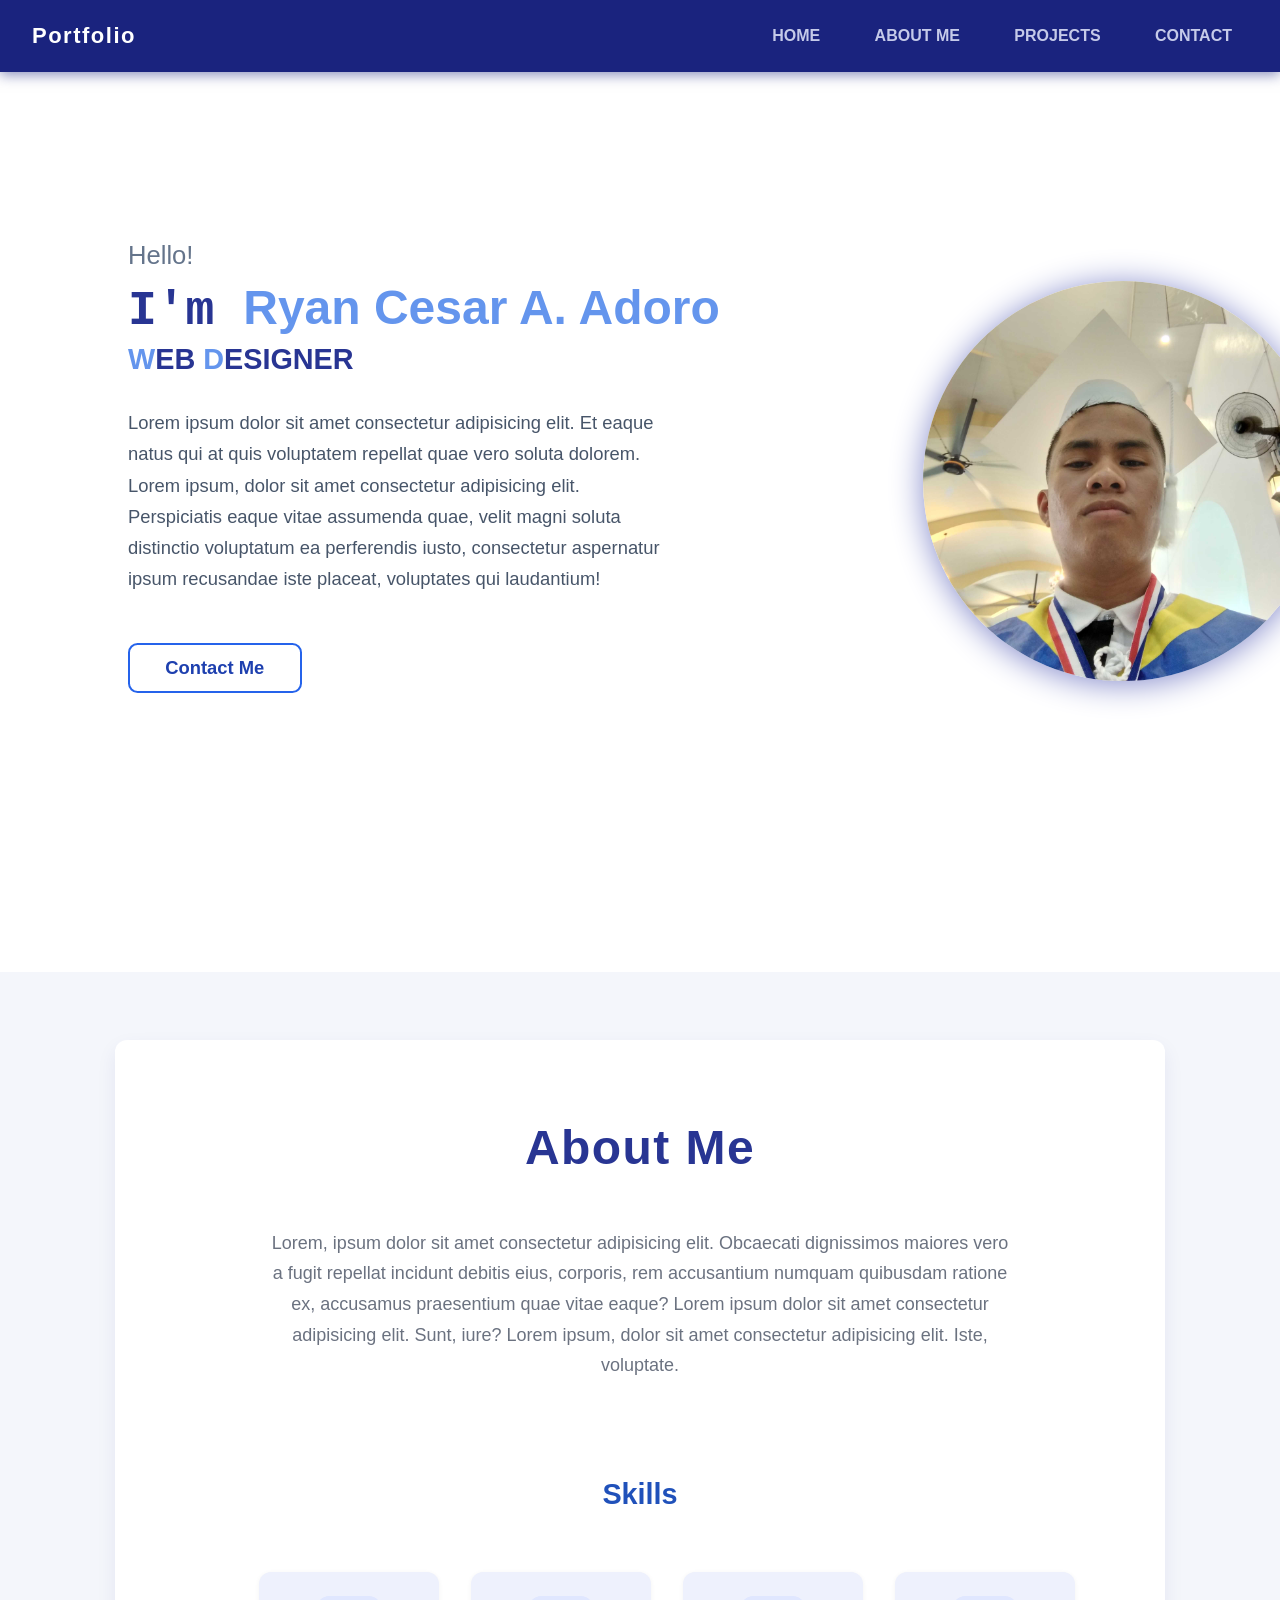
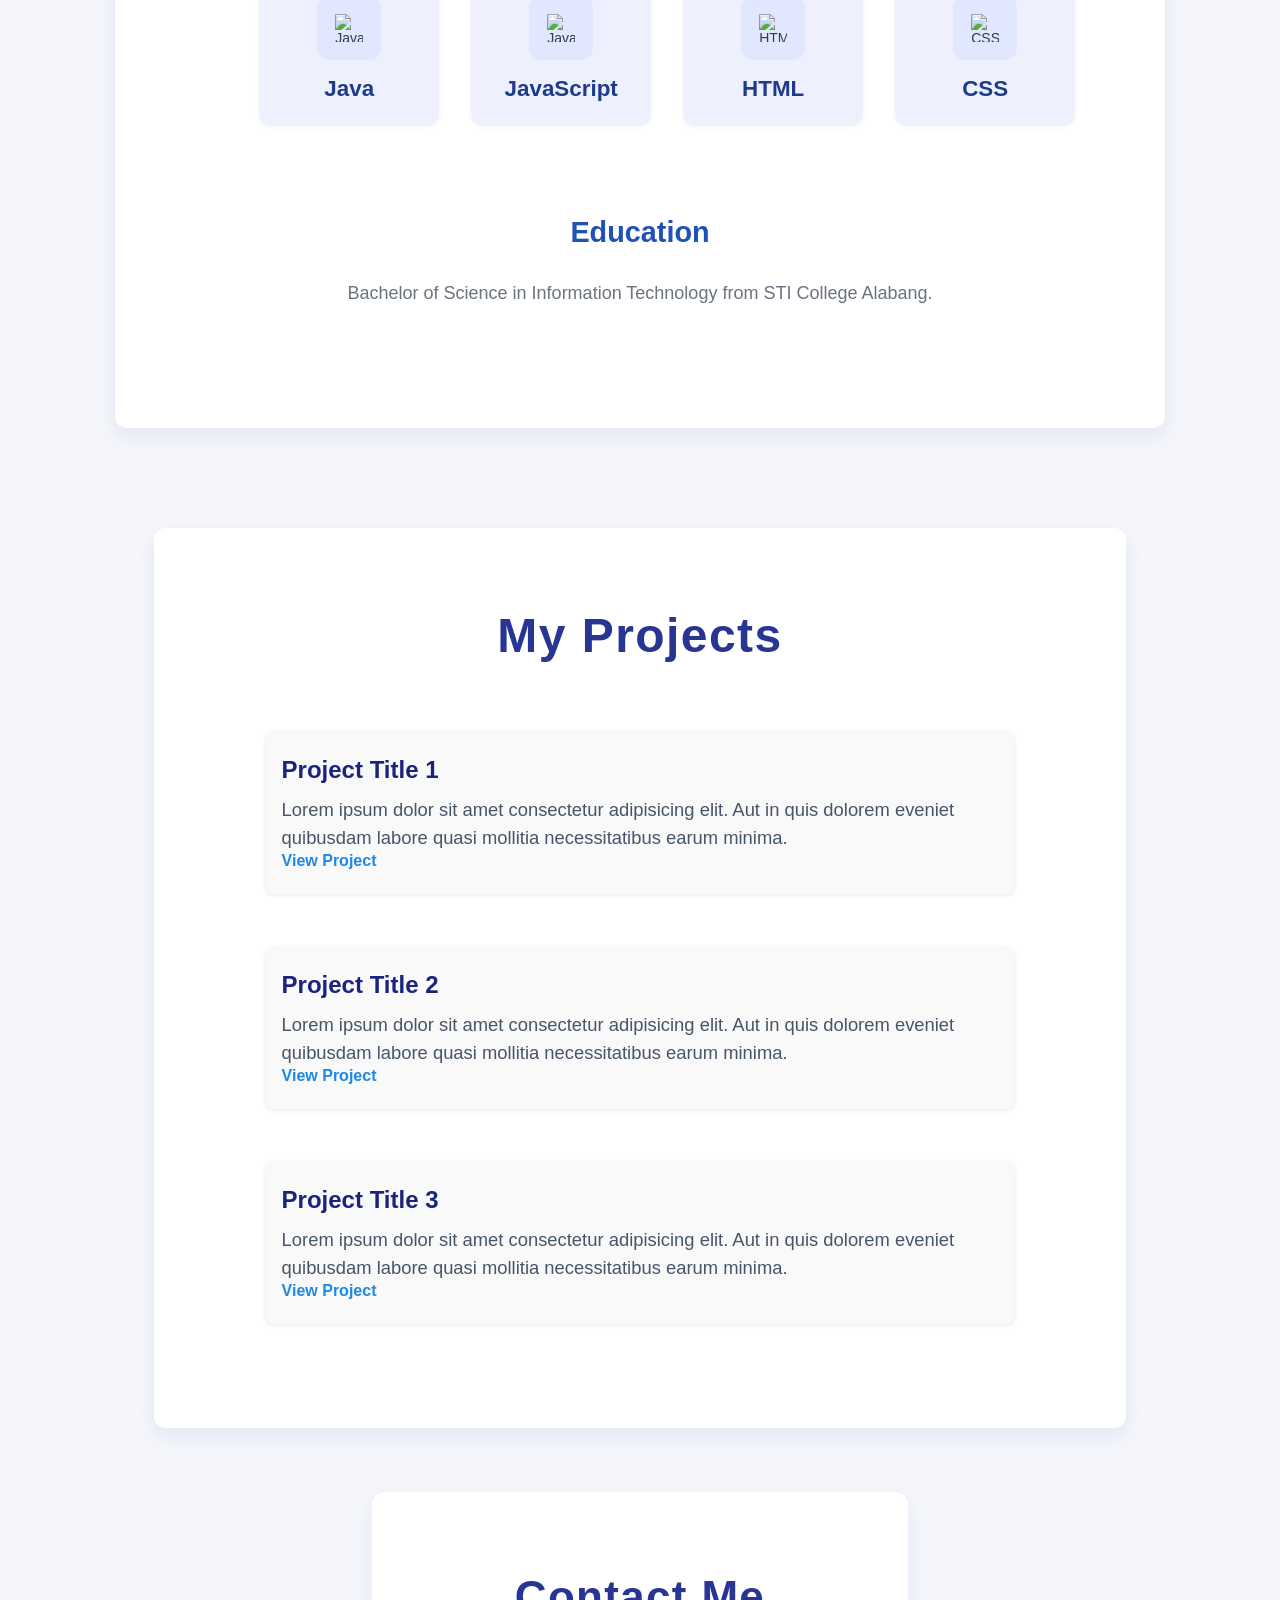
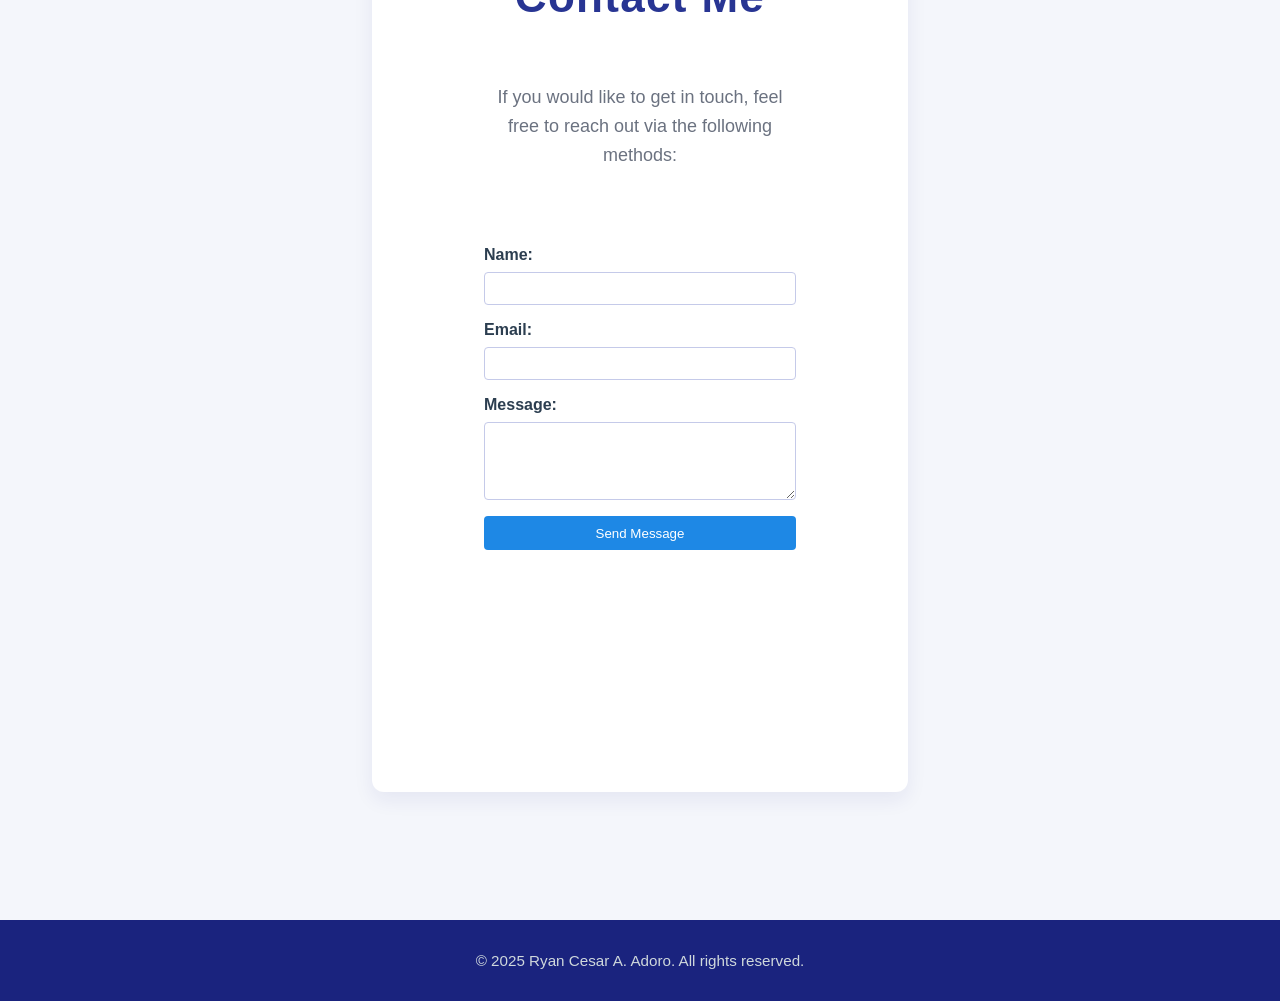
==== index.html @ 6a59102f "Update index.html" ====
<!DOCTYPE html>
<html lang="en">
  <head>
    <meta charset="UTF-8" />
    <meta name="viewport" content="width=device-width, initial-scale=1.0" />
    <title>Ryan's Portfolio</title>
    <link rel="stylesheet" href="xyan.css" />
  </head>
  <body>
    <div id="Home">
      <header class="link">
        <div class="Logo">Portfolio</div>
        <div class="menu-toggle" id="mobile-menu">&#9776;</div>
        <nav class="nav-links">
          <a href="#Home" class="t1">HOME</a>
          <a href="#about" class="t1">ABOUT ME</a>
          <a href="#Projects" class="t1">PROJECTS</a>
          <a href="#contacts" class="t1">CONTACT</a>
        </nav>
      </header>
    </div>

    <div id="Portfolio">
      <div class="p-container">
        <div class="info">
          <div class="p1">Hello!</div>
          <div class="p2">I'm <span>Ryan Cesar A. Adoro</span></div>
          <div class="p3"><span>W</span>EB <span>D</span>ESIGNER</div>
          <div class="p4">
            Lorem ipsum dolor sit amet consectetur adipisicing elit. Et eaque
            natus qui at quis voluptatem repellat quae vero soluta dolorem.
            Lorem ipsum, dolor sit amet consectetur adipisicing elit.
            Perspiciatis eaque vitae assumenda quae, velit magni soluta
            distinctio voluptatum ea perferendis iusto, consectetur aspernatur
            ipsum recusandae iste placeat, voluptates qui laudantium!
          </div>
          <div class="b-container">
            <button id="contact-me">Contact Me</button>
          </div>
        </div>
        <div class="design">
          <div class="circle"></div>
        </div>
      </div>
    </div>

    <div id="about">
      <div class="about-container">
        <h1>About Me</h1>
        <p>
          Lorem, ipsum dolor sit amet consectetur adipisicing elit. Obcaecati
          dignissimos maiores vero a fugit repellat incidunt debitis eius,
          corporis, rem accusantium numquam quibusdam ratione ex, accusamus
          praesentium quae vitae eaque? Lorem ipsum dolor sit amet consectetur
          adipisicing elit. Sunt, iure? Lorem ipsum, dolor sit amet consectetur
          adipisicing elit. Iste, voluptate.
        </p>

        <h2>Skills</h2>
        <div class="skills-container" role="list">
          <div class="skill" role="listitem" tabindex="0">
            <a class="skill-icon-link">
              <img
                src=""
                alt="Java"
                class="skill-icon"
              />
            </a>
            <h3>Java</h3>
          </div>
          <div class="skill" role="listitem" tabindex="0">
            <a class="skill-icon-link">
              <img
                src=""
                alt="JavaScript"
                class="skill-icon"
              />
            </a>
            <h3>JavaScript</h3>
          </div>
          <div class="skill" role="listitem" tabindex="0">
            <a class="skill-icon-link">
              <img
                src="https://cdn.jsdelivr.net/gh/devicons/devicon/icons/html5/html5-original.svg"
                alt="HTML"
                class="skill-icon"
              />
            </a>
            <h3>HTML</h3>
          </div>
          <div class="skill" role="listitem" tabindex="0">
            <a class="skill-icon-link">
              <img
                src="https://cdn.jsdelivr.net/gh/devicons/devicon/icons/css3/css3-original.svg"
                alt="CSS"
                class="skill-icon"
              />
            </a>
            <h3>CSS</h3>
          </div>
        </div>

        <h2>Education</h2>
        <p>
          Bachelor of Science in Information Technology from STI College
          Alabang.
        </p>
      </div>
    </div>

    <div id="Projects">
      <div class="projects-container">
        <h1>My Projects</h1>
        <div class="project">
          <h2>Project Title 1</h2>
          <p>
            Lorem ipsum dolor sit amet consectetur adipisicing elit. Aut in quis
            dolorem eveniet quibusdam labore quasi mollitia necessitatibus earum
            minima.
          </p>
          <a href="#Projects" class="project-link">View Project</a>
        </div>
        <div class="project">
          <h2>Project Title 2</h2>
          <p>
            Lorem ipsum dolor sit amet consectetur adipisicing elit. Aut in quis
            dolorem eveniet quibusdam labore quasi mollitia necessitatibus earum
            minima.
          </p>
          <a href="#Projects" class="project-link">View Project</a>
        </div>
        <div class="project">
          <h2>Project Title 3</h2>
          <p>
            Lorem ipsum dolor sit amet consectetur adipisicing elit. Aut in quis
            dolorem eveniet quibusdam labore quasi mollitia necessitatibus earum
            minima.
          </p>
          <a href="#Projects" class="project-link">View Project</a>
        </div>
      </div>
    </div>

    <div id="contacts">
      <div class="contact-container">
        <h1>Contact Me</h1>
        <p>
          If you would like to get in touch, feel free to reach out via the
          following methods:
        </p>
        <form class="contact-form">
          <label for="name">Name:</label>
          <input type="text" id="name" name="name" required />

          <label for="email">Email:</label>
          <input type="email" id="email" name="email" required />

          <label for="message">Message:</label>
          <textarea id="message" name="message" rows="4" required></textarea>

          <button type="submit">Send Message</button>
        </form>
      </div>
    </div>

    <script>
      const mobileMenu = document.getElementById("mobile-menu");
      const navLinks = document.querySelector(".nav-links");

      mobileMenu.addEventListener("click", () => {
        navLinks.classList.toggle("active");
      });

      document.querySelectorAll("nav.nav-links a").forEach((link) => {
        link.addEventListener("click", (e) => {
          e.preventDefault();
          navLinks.classList.remove("active");
          const targetId = link.getAttribute("href");
          const target = document.querySelector(targetId);
          if (!target) return;
          const headerOffset =
            document.querySelector("header.link").offsetHeight;
          const elementPosition = target.offsetTop;
          const offsetPosition = elementPosition - headerOffset;
          window.scrollTo({
            top: offsetPosition,
            behavior: "smooth",
          });
        });
      });

      document.getElementById("contact-me").addEventListener("click", () => {
        const contactsSection = document.getElementById("contacts");
        const headerOffset = document.querySelector("header.link").offsetHeight;
        const elementPosition = contactsSection.offsetTop;
        const offsetPosition = elementPosition - headerOffset;
        window.scrollTo({
          top: offsetPosition,
          behavior: "smooth",
        });
      });

      document
        .querySelector(".contact-form")
        .addEventListener("submit", (e) => {
          e.preventDefault();
          alert("Thank you for your message! I will get back to you soon.");
          e.target.reset();
        });
    </script>

    <footer>© 2025 Ryan Cesar A. Adoro. All rights reserved.</footer>
  </body>
</html>
---- xyan.css ----
* {
    margin: 0;
    padding: 0;
    font-family: "Segoe UI", Tahoma, Geneva, Verdana, sans-serif;
    box-sizing: border-box;
    color: #2c3e50;
}

html {
    scroll-behavior: smooth;
    scroll-padding-top: 8vh;
    background-color: #f4f6fb;
}

body {
    background-color: #f4f6fb;
    -webkit-font-smoothing: antialiased;
    -moz-osx-font-smoothing: grayscale;
}

a {
    text-decoration: none;
    transition: color 0.3s ease, background-color 0.3s ease;
}

a:focus, a:hover {
    outline: none;
}

#Home {
    width: 100%;
    min-height: 0vh;
    margin-bottom: 8vh;
}

.link {
    display: flex;
    justify-content: space-between;
    align-items: center;
    background-color: #1a237e;
    color: #fff;
    padding: 0 2rem;
    height: 8vh;
    width: 100%;
    top: 0;
    left: 0;
    box-shadow: 0 3px 12px rgb(26 35 126 / 0.5);
    z-index: 1000;
    position: fixed;
}

.Logo {
    font-weight: 700;
    font-size: 1.375rem;
    letter-spacing: 1.5px;
    cursor: default;
    user-select: none;
    color: #ffffff;
}

.nav-links {
    display: flex;
    gap: 1.4rem;
}

.t1 {
    text-decoration: none;
    color: #c5cae9;
    font-size: 1rem;
    font-weight: 600;
    padding: 0.5rem 1rem;
    border-radius: 6px;
    display: inline-block;
}

.t1:hover, .t1:focus, .t1:active {
    color: #1a237e;
    background-color: #c5cae9;
    box-shadow: 0 0 8px #aab8ff99;
}

.menu-toggle {
    display: none;
    font-size: 2.2rem;
    color: #ffffff;
    cursor: pointer;
    user-select: none;
}

@media (max-width: 768px) {
    .menu-toggle {
        display: block;
    }

    .nav-links {
        position: fixed;
        left: -100%;
        top: 0;
        height: 100vh;
        width: 100%;
        background-color: #283593;
        flex-direction: column;
        align-items: center;
        justify-content: center;
        gap: 2.4rem;
        padding-top: 3rem;
        transition: left 0.3s ease-in-out;
        z-index: 999;
    }

    .nav-links.active {
        left: 0;
    }

    .nav-links a.t1 {
        font-size: 2rem;
        color: #e8eaf6;
        padding: 1rem 2rem;
        border-radius: 10px;
        font-weight: 700;
        text-shadow: 0 0 6px rgba(255 255 255 / 0.4);
    }

    .nav-links a.t1:hover, a.t1:focus {
        background-color: #3949ab;
        color: #ffffff;
        box-shadow: 0 0 8px #5c81e6cc;
    }
}

#Portfolio {
    width: 100%;
    min-height: 100vh;
    display: flex;
    background: #ffffff;
    align-items: center;
    padding: 0 5vw;
}

.p-container {
    width: 100%;
    align-items: center;
    display: flex;
    gap: 2rem;
    max-width: 1100px;  
}

.info { 
    margin-left: 4rem;
    margin-top: -10%;
    max-width: 600px;
}

.p1 {
    font-size: 1.6rem;
    font-weight: 500;
    color: #64748b;
    margin-bottom: 0.6rem;
}

.p2 { 
    font-family: 'Courier New', Courier, monospace;
    font-size: 3rem;
    color: #283593;
    font-weight: bold;
    margin-bottom: 0.3rem;
}

.p3 { 
    font-size: 1.8rem; 
    font-weight: bold; 
    color: #283593;
    margin-bottom: 0rem; 
} 

.p4 {
    font-size: 1.15rem;
    line-height: 1.7;
    color: #475569;
    margin-bottom: 3rem;
    white-space: pre-line;
}

span { 
    color: cornflowerblue; 
}

.b-container button {
    padding: 0.75rem 2.2rem;
    font-size: 1.15rem;
    border-radius: 0.6rem;
    border: 2px solid #2563eb;
    background-color: transparent;
    color: #1e40af;
    cursor: pointer;
    transition: all 0.3s ease;
    font-weight: 600;
    box-shadow: 0 0 0 transparent;
}

button:hover, button:focus {
    background-color: #2563eb;
    color: #ffffff;
    outline: none;
    box-shadow: 0 0 12px #2563ebaa;
}

#contact-me {
  padding: 0.75rem 2.2rem;
  font-size: 1.15rem;
  border-radius: 0.6rem;
  border: 2px solid #2563eb;
  background-color: transparent;
  color: #1e40af;
  cursor: pointer;
  transition: all 0.3s ease;
  font-weight: 600;
  box-shadow: 0 0 0 transparent;
}

#contact-me:hover, #contact-me:focus {
  background-color: #2563eb;
  color: #ffffff;
  outline: none;
  box-shadow: 0 0 12px #2563ebaa;
}

.design {
    position: relative;
    left: 15%;
    flex: 1;
    display: flex;
    justify-content: center;
    align-items: center;
}

.circle {
    border-radius: 50%;
    width: 25em;
    background-image: url(rmage/r.jpg);
    aspect-ratio: 1;
    box-shadow: 0 3px 2rem #858bcb;
    background-size: cover;
    background-position: center;
    margin-top: -20%;
}

#about {
    margin-top: 4vh;
    padding: 2rem 9vw;
    width: 100%;
    min-height: 100vh;
    display: flex;
    justify-content: center;
    align-items: flex-start;
}

.about-container, .projects-container, .contact-container {
    width: 100%;
    min-height: 100vh;
    background-color: #ffffff;
    box-shadow: 0 8px 20px rgb(26 35 126 / 0.07);
    border-radius: 12px;
    padding: 5rem 7rem;
    display: flex;
    flex-direction: column;
    gap: 1.8rem;
    color: #344055;
}

.about-container h1, .projects-container h1, .contact-container h1 {
    font-size: 3rem;
    margin-bottom: 1rem;
    color: #283593;
    padding-bottom: 0.5rem;
    font-weight: 700;
    letter-spacing: 0.03em;
    text-align: center;
}

.about-container h2 {
    margin-top: 1.8rem;
    font-size: 1.8rem;
    color: #2051ba;
    font-weight: 600;
    text-align: center;
}

.about-container p, .projects-container p, .contact-container p {
    font-size: 1.15rem;
    line-height: 1.75rem;
    color: #475569;
}

#about p {
    max-width: 750px;
    margin: 0 auto 2.5rem auto;
    font-size: 1.125rem;
    line-height: 1.7;
    color: #6b7280;
    text-align: center;
}

.skills-container {
    display: grid;
    grid-template-columns: repeat(auto-fit, minmax(180px, 1fr)); /* Responsive grid */
    gap: 2rem;
    max-width: 900px;
    margin: 0 auto;
    padding: 2rem; /* Add padding for better spacing */
}

.skill {
    background-color: #eef1fd;
    border-radius: 0.75rem;
    box-shadow: 0 1px 5px rgb(0 0 0 / 0.05);
    padding: 1.5rem 1rem;
    display: flex;
    flex-direction: column;
    align-items: center;
    gap: 1rem;
    cursor: default;
    transition: box-shadow 0.3s ease;
    text-align: center;

}

.skill:hover,
.skill:focus-within {
    box-shadow: 0 6px 20px rgb(37 99 235 / 0.25);
    outline: none;
}

.skill-icon-link {
    display: flex;
    flex-direction: column;
    align-items: center;
    gap: 0.375rem; 
    text-decoration: none;
    color: #d1d5db;
    font-size: 0.875rem; 
    background-color:#e0e7ff;
    padding: 0.75rem; 
    border-radius: 0.75rem; 
    transition: background-color 0.3s ease;
    width: 20vw;
    height: 20vw;
    max-width: 64px;
    max-height: 64px;
    flex-wrap: wrap;
  justify-content: center;
}



.skill-icon-link:hover,
.skill-icon-link:focus {
    background-color: #c7d2fe;
    box-shadow: 0 0 12px rgb(37 99 235 / 0.55);
    outline: none;
}

.skill-icon {
    width: 28px;
    height: 28px;
    object-fit: contain;
}

.skill-icon-link:hover .skill-icon,
.skill-icon-link:focus .skill-icon {
    filter: none;
}

.skill h3 {
    font-weight: 700;
    font-size: 1.4rem;
    color: #1e3a8a;
    user-select: none;
}

#Projects {
    margin-top: 4vh;
    padding: 2rem 12vw 3rem 12vw;
    width: 100%;
    min-height: 100vh;
    display: flex;
    justify-content: center;
    align-items: flex-start;
    border-radius: 0.75rem;
}

#Projects h1 {
    font-size: 3rem;
    font-weight: 700;
    text-align: center;
    margin-bottom: 2rem;
}

.project {
    border-radius: 0.5rem;
    padding: 1.5rem 1rem;
    box-shadow: 0 1px 5px rgb(0 0 0 / 0.1);
    margin-bottom: 1.5rem;
    max-width: 850px;
    margin-left: auto;
    margin-right: auto;
    background-color: #f9f9f9;
}

.project h2 {
    color: #1a237e;
    font-weight: 700;
    margin-bottom: 0.75rem;
    font-size: 1.5rem;
}

.project-link {
    display: inline-block;
    text-decoration: none;
    color: #1e88e5;
    font-weight: bold;
}

.project-link:hover {
    text-decoration: underline;
}

#contacts {
    border-radius: 0.75rem;
    padding: 1rem 2rem 4rem 2rem;
    margin-bottom: 4rem;
    max-width: 600px;
    margin-left: auto;
    margin-right: auto; 
}

#contacts h1 {
    font-size: 2.75rem;
    font-weight: 700;
    margin-bottom: 1.5rem;
    text-align: center;
}

#contacts p {
    font-size: 1.125rem;
    line-height: 1.6;
    margin-bottom: 2rem;
    text-align: center;
    color: #6b7280;
}

.contact-form {
    display: flex;
    flex-direction: column;
}

.contact-form label {
    margin-top: 1rem;
    font-weight: bold;
}

.contact-form input, .contact-form textarea {
    padding: 0.5rem;
    margin-top: 0.5rem;
    border: 1px solid #c5cae9;
    border-radius: 4px;
}

.contact-form button {
    margin-top: 1rem;
    padding: 0.6rem;
    border: none;
    border-radius: 4px;
    background-color: #1e88e5;
    color: white;
    cursor: pointer;
}

.contact-form button:hover {
    background-color: #1565c0;
}

footer {
  text-align: center;
  padding: 2rem 0;
  color: #cfd8dc;
  background-color: #1a237e;
  font-size: 0.95rem;
}

@media (max-width: 768px) {
    .link {
        flex-direction: column;
        align-items: flex-start;
    }

    .nav-links {
        flex-direction: column;
        align-items: center;
        padding: 1rem 0;
    }

    .p-container {
        flex-direction: column;
        align-items: center;
    }

    .info {
        margin-left: 0;
        margin-top: 0;
        text-align: center;
    }

    .design {
        left: 0;
        margin-top: 2rem;
    }

    .circle {
        width: 20em; 
    }

    .about-container, .projects-container, .contact-container {
        padding: 3rem 2rem; 
    }

    .skills-container {
        grid-template-columns: repeat(auto-fit, minmax(120px, 1fr));
    }

    .project {
        padding: 1rem;
    }

    #contacts {
        padding: 1rem;  
    }
}

@media (max-width: 480px) {
  .skills-container {
    grid-template-columns: repeat(auto-fit, minmax(140px, 1fr));
    gap: 1.2rem;
    padding: 1rem;

  }

  .skill h3 {
    font-size: 1.1rem;
  }

  .skill {
    padding: 1rem;
  }

}

@media (max-width: 500px) {
     .skill-icon-link {
        width: 48px;
        height: 48px;
        padding: 0.5rem;
        font-size: 0.75rem;
        gap: 0.25rem;
    }

    .skill-icon {
        width: 24px;
        height: 24px;
    }

    .skill h3 {
        font-size: 1.1rem;
    }
}


@media (max-width: 768px) {
  header.link {
    padding: 0 10px;
  }

  .navbar {
    display: none;
    flex-direction: column;
    background: black;
    position: fixed;
    top: 60px;
    right: 0;
    width: 220px;
    height: calc(100% - 60px);
    padding-top: 30px;
    border-radius: 0 0 0 20px;
    z-index: 1001;
  }

  .navbar.active {
    display: flex;
  }

  .navbar a {
    padding: 15px 20px;
    font-size: 20px;
  }

  .menu-toggle {
    display: block;
    font-size: 30px;
    background: transparent;
    border: none;
    color: white;
    cursor: pointer;
  }

  .about {
    flex-direction: column;
    gap: 30px;
  }

  .circle {
    width: 200px;
    height: 200px;
  }
}
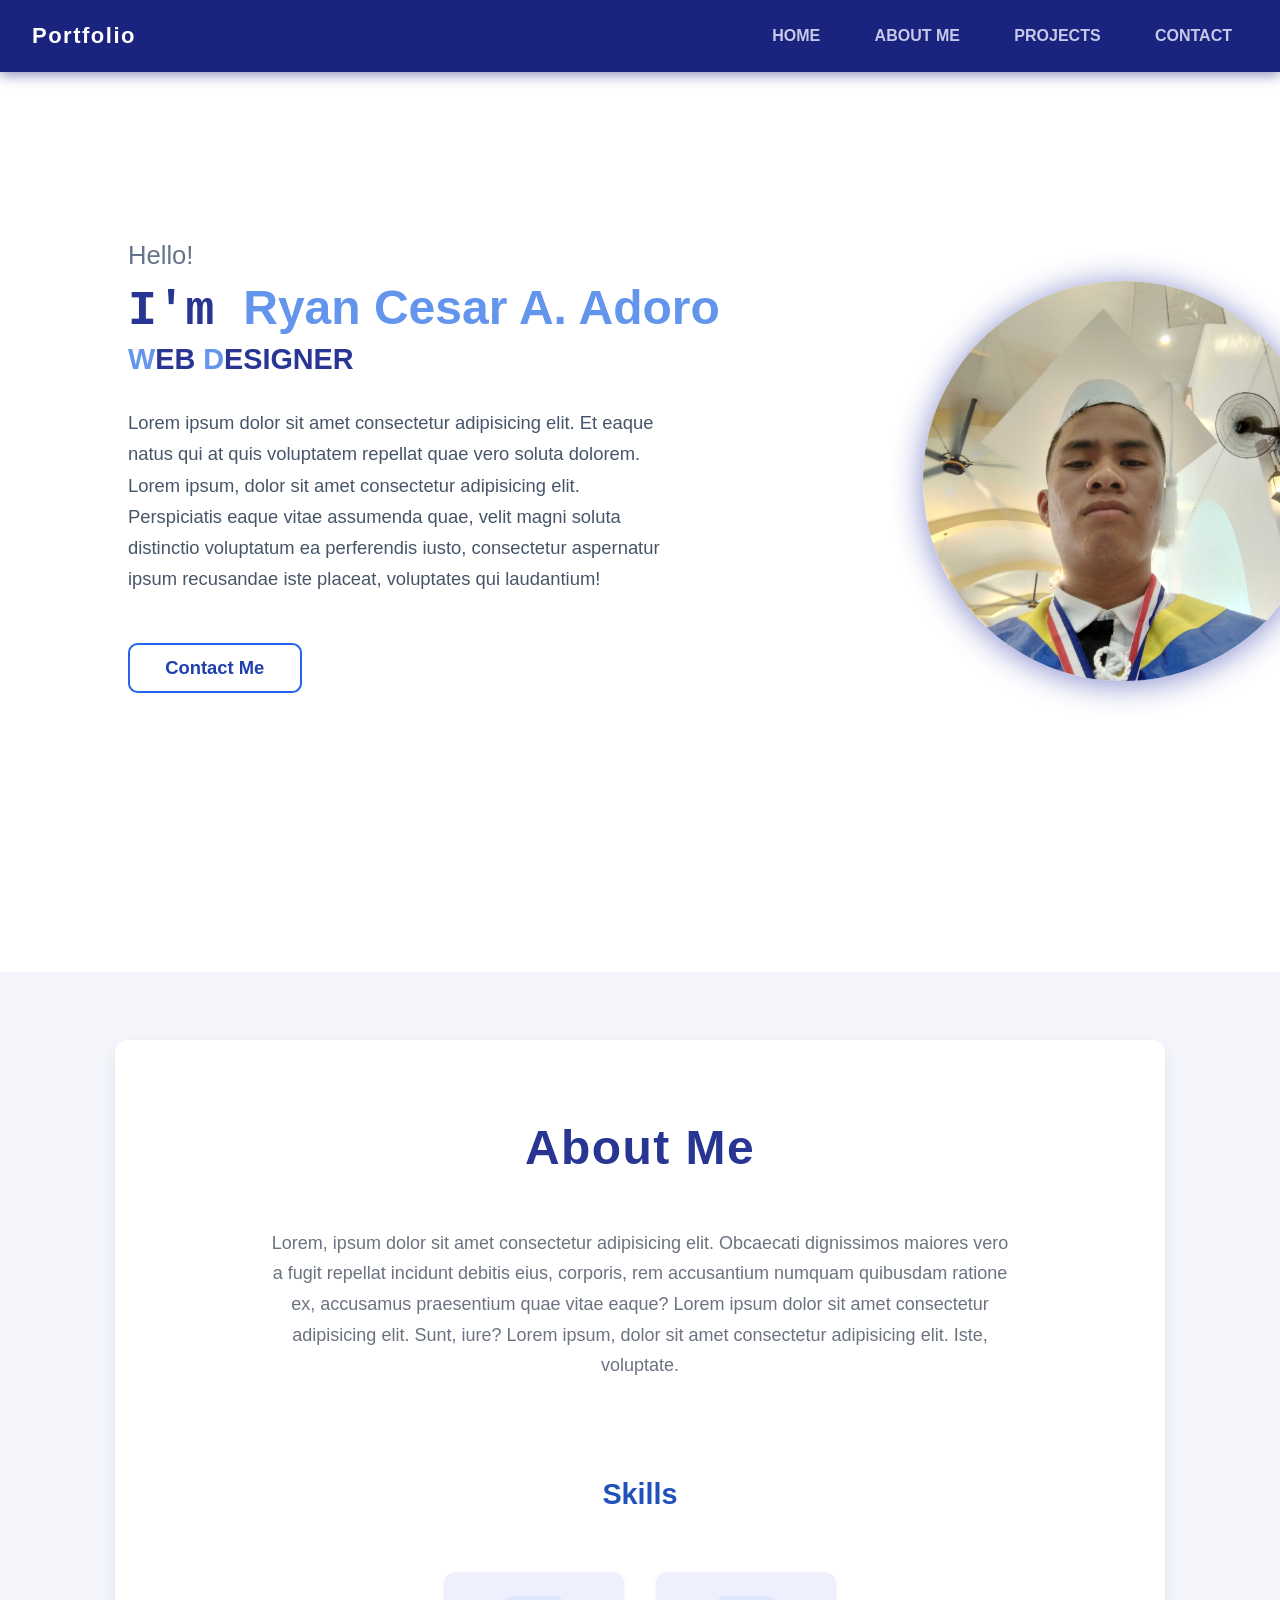
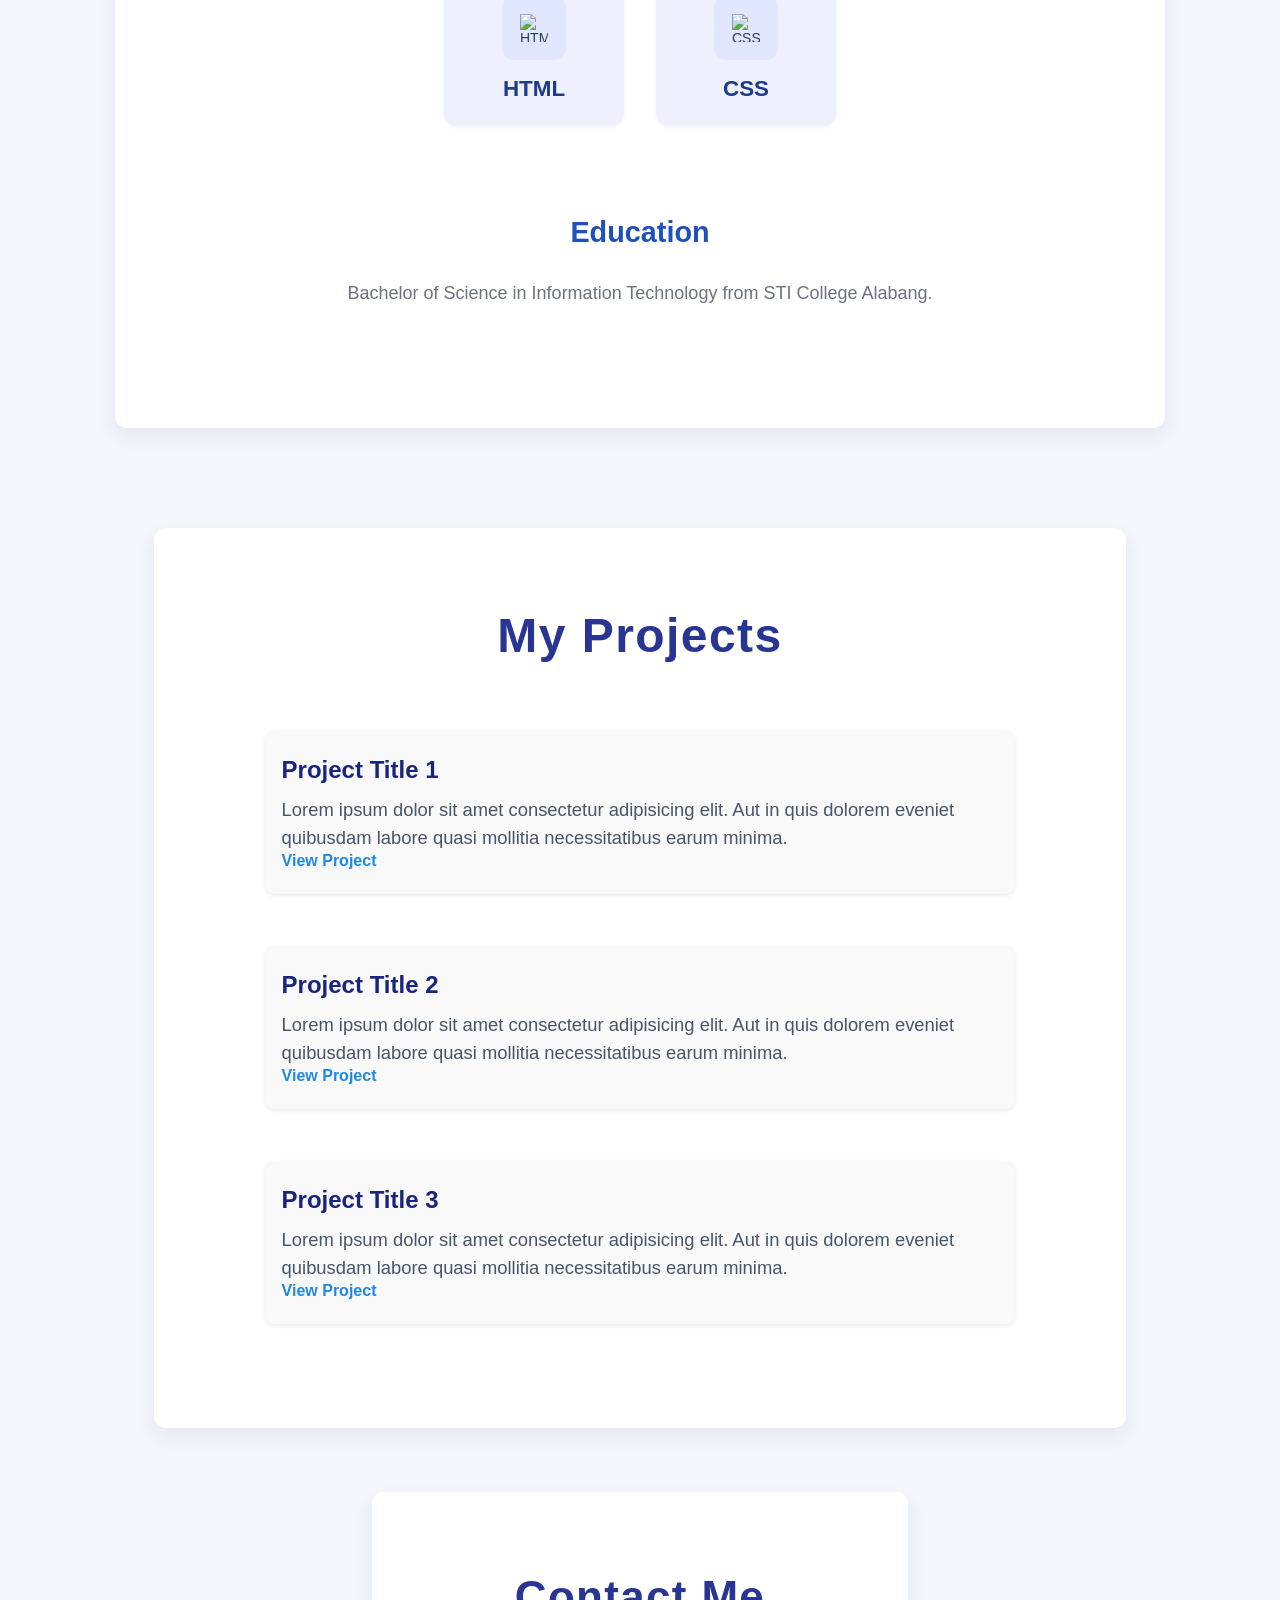
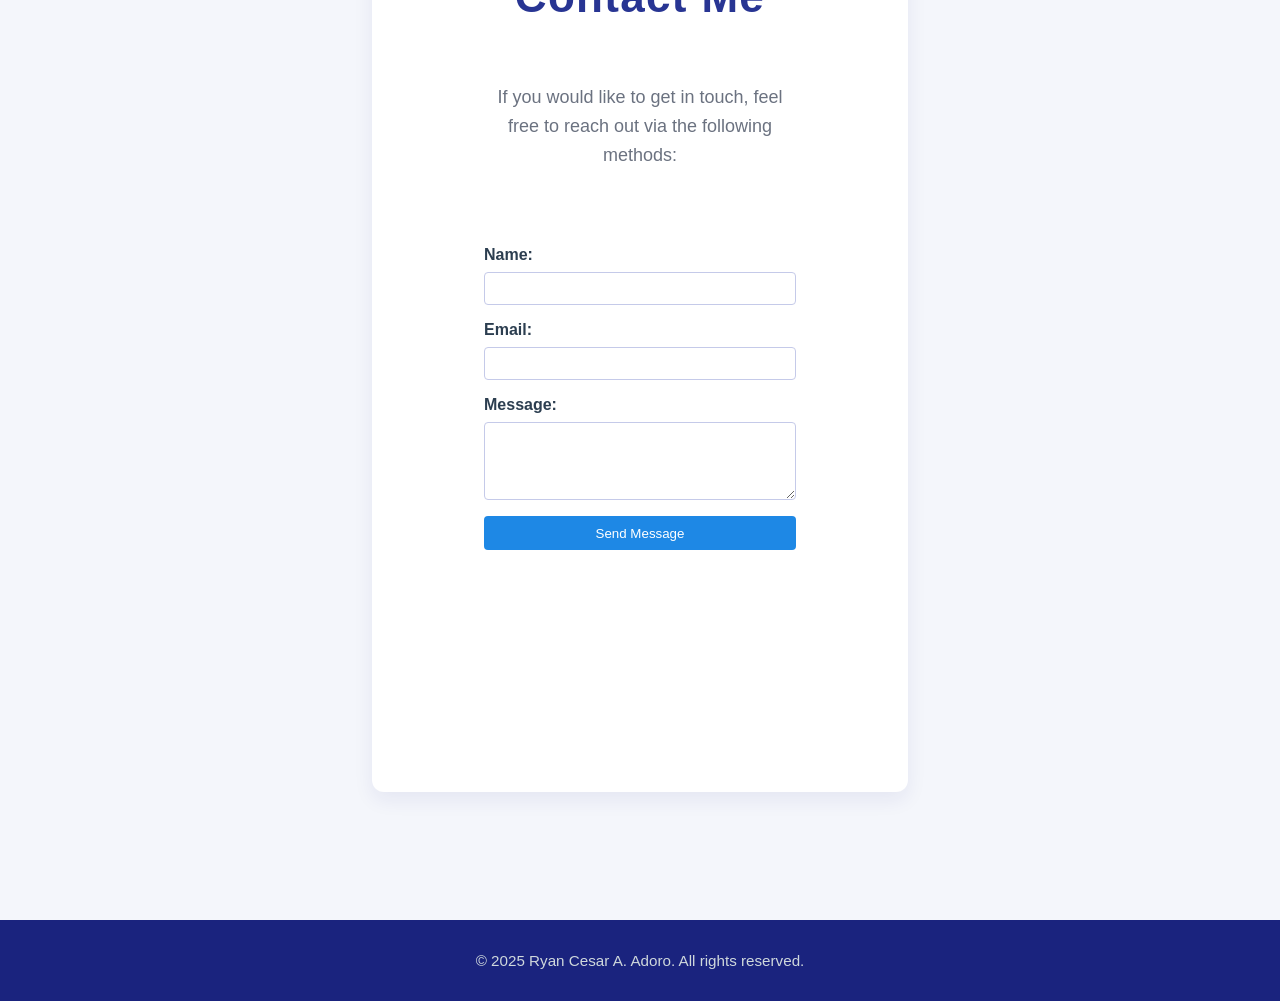
==== commit 20b4b624: "Update index.html" ====
--- a/index.html
+++ b/index.html
@@ -58,26 +58,7 @@
 
         <h2>Skills</h2>
         <div class="skills-container" role="list">
-          <div class="skill" role="listitem" tabindex="0">
-            <a class="skill-icon-link">
-              <img
-                src=""
-                alt="Java"
-                class="skill-icon"
-              />
-            </a>
-            <h3>Java</h3>
-          </div>
-          <div class="skill" role="listitem" tabindex="0">
-            <a class="skill-icon-link">
-              <img
-                src=""
-                alt="JavaScript"
-                class="skill-icon"
-              />
-            </a>
-            <h3>JavaScript</h3>
-          </div>
+          
           <div class="skill" role="listitem" tabindex="0">
             <a class="skill-icon-link">
               <img
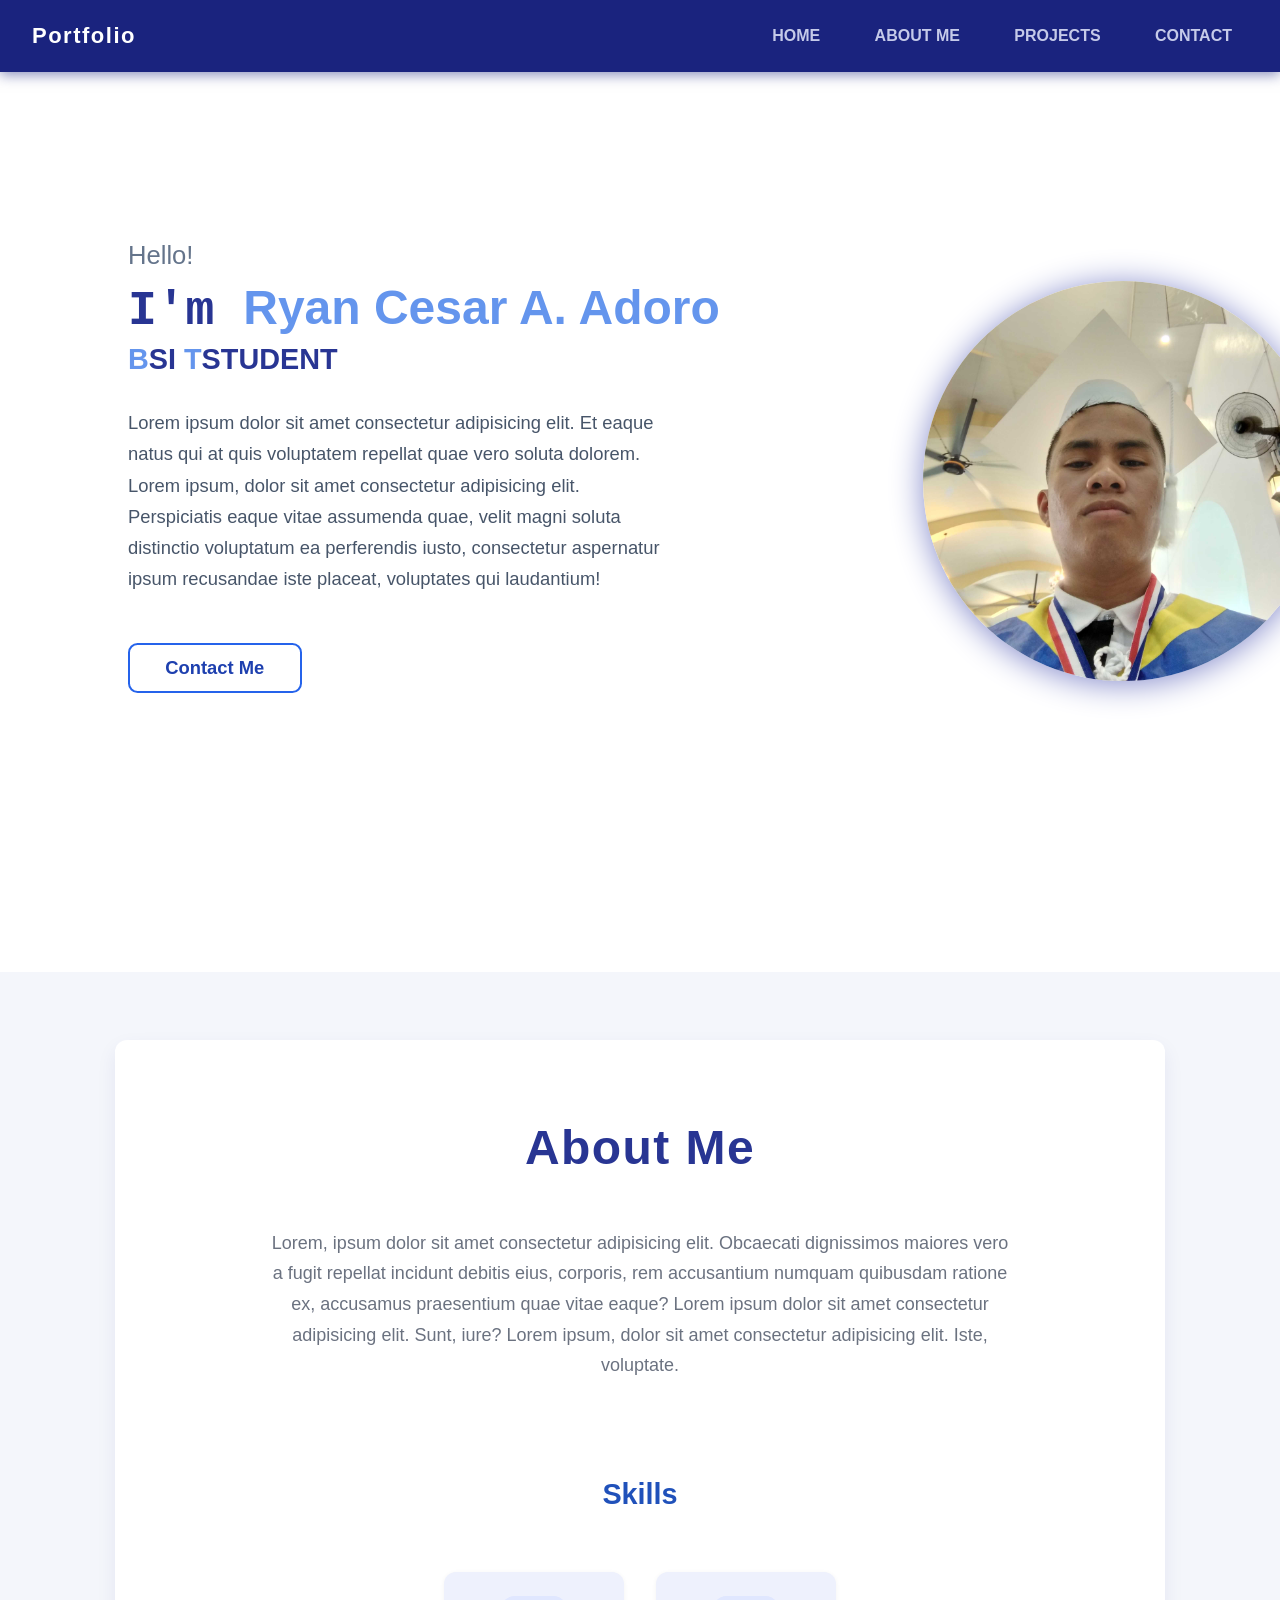
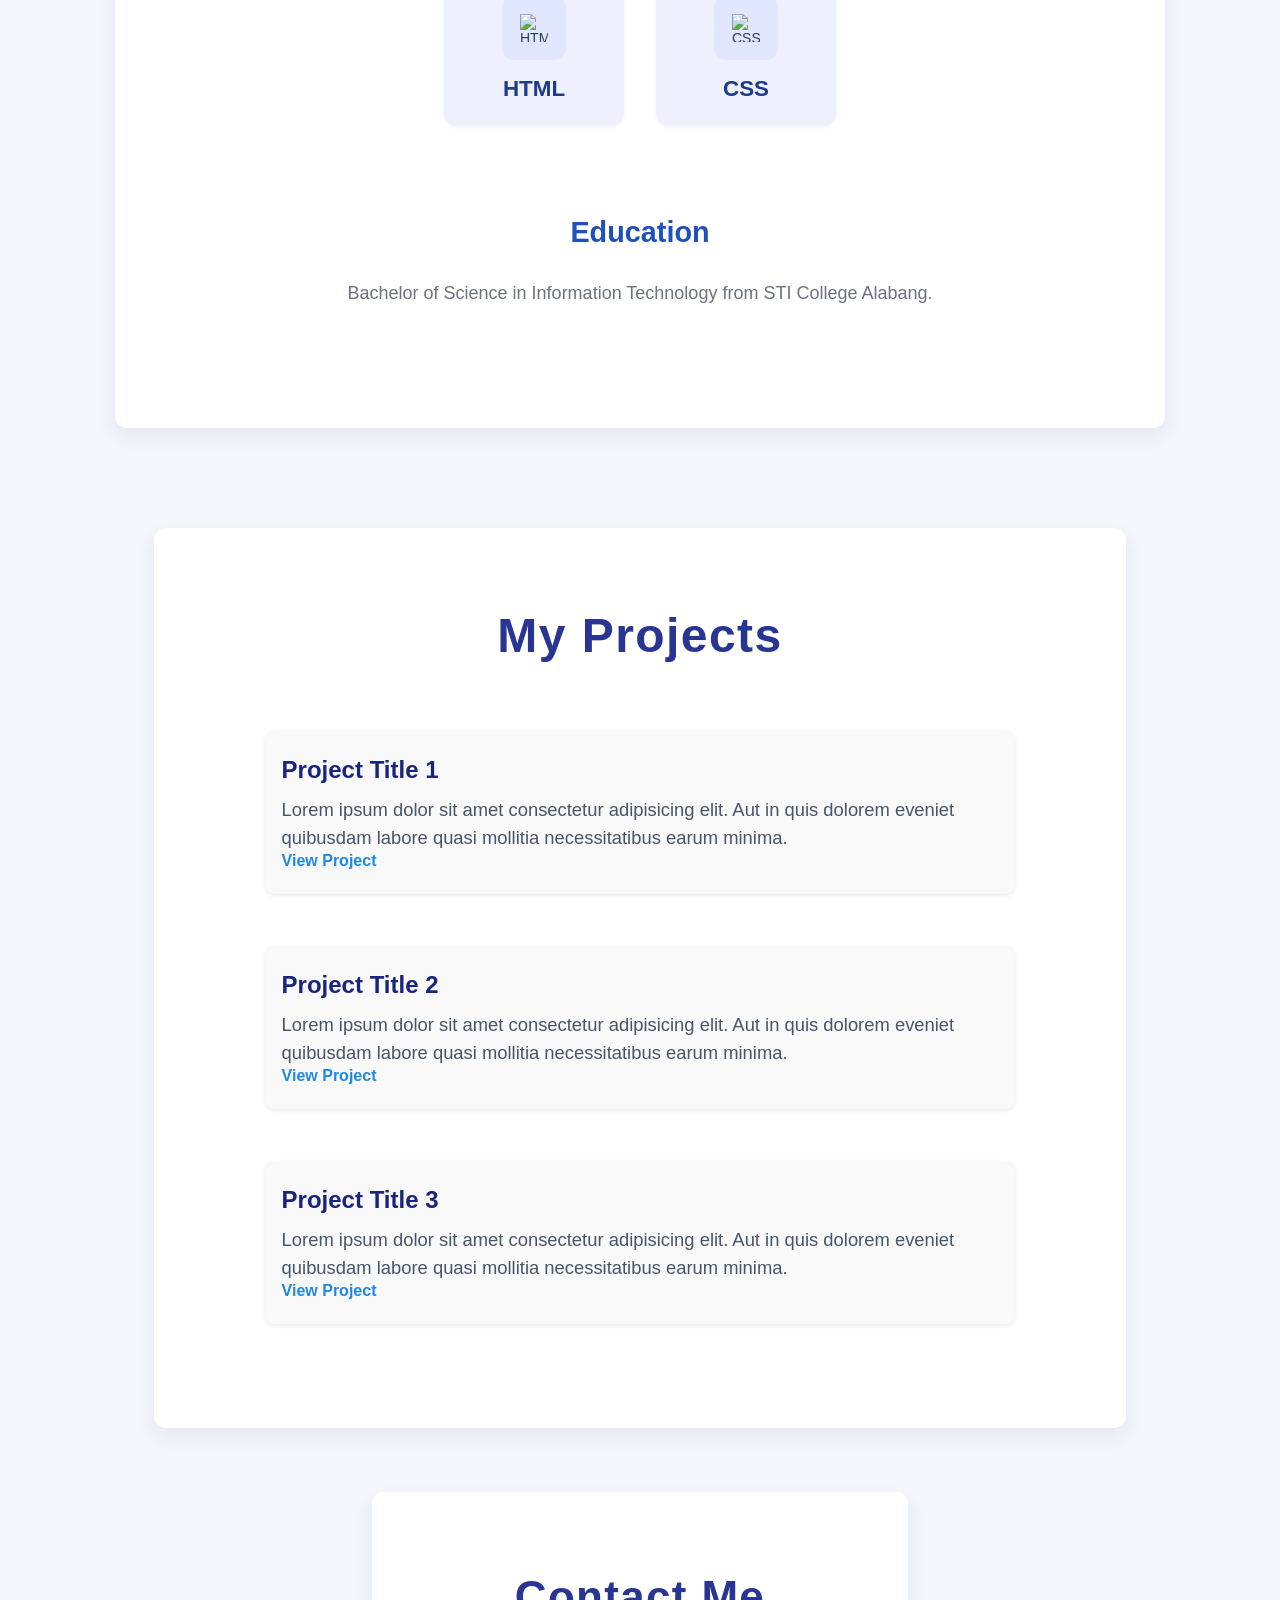
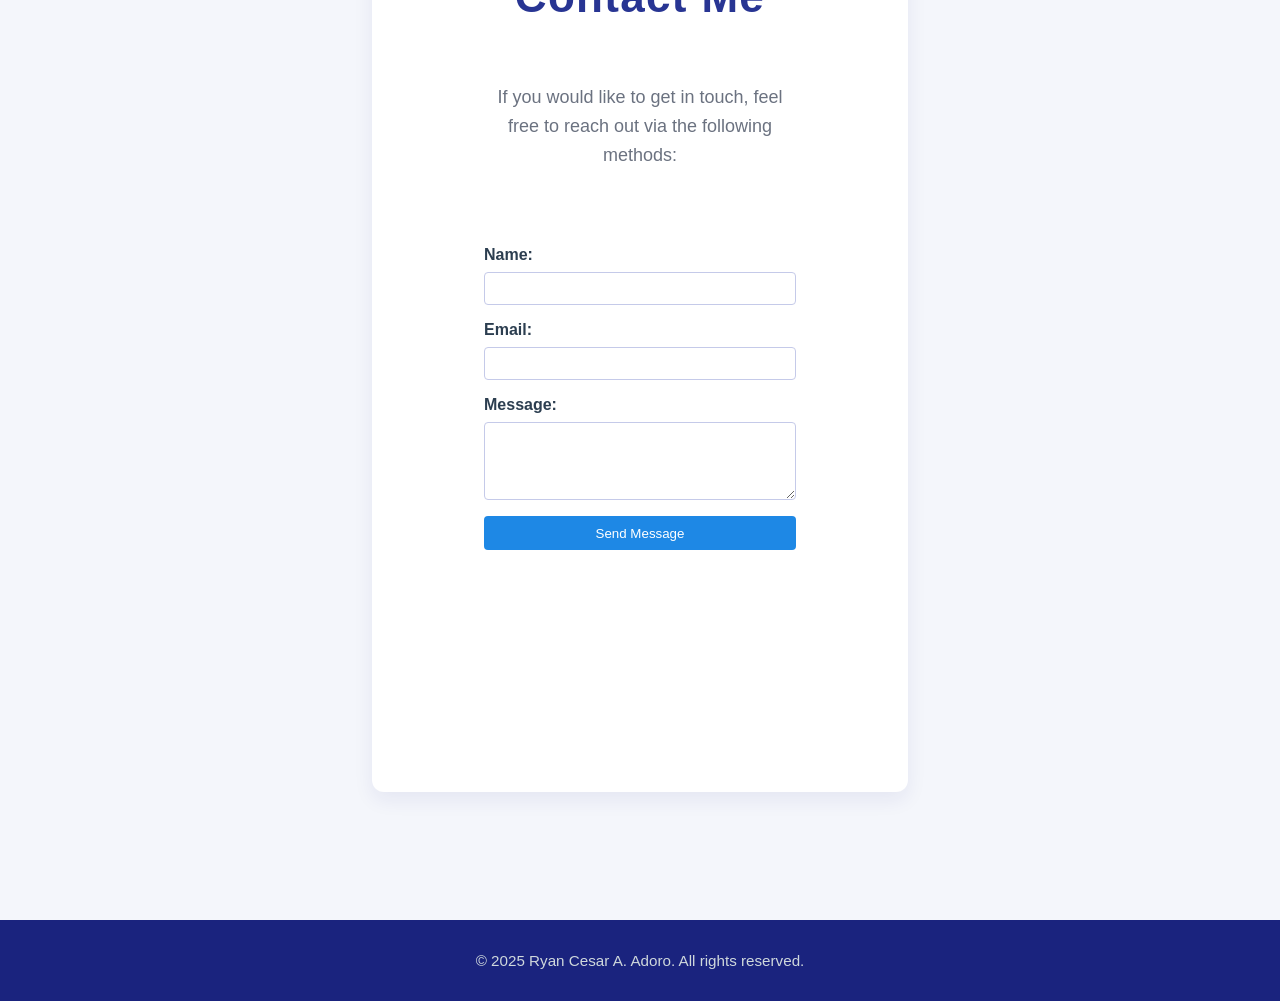
==== commit db9d3e80: "Update index.html" ====
--- a/index.html
+++ b/index.html
@@ -25,7 +25,7 @@
         <div class="info">
           <div class="p1">Hello!</div>
           <div class="p2">I'm <span>Ryan Cesar A. Adoro</span></div>
-          <div class="p3"><span>W</span>EB <span>D</span>ESIGNER</div>
+          <div class="p3"><span>B</span>SI <span>T</span>STUDENT</div>
           <div class="p4">
             Lorem ipsum dolor sit amet consectetur adipisicing elit. Et eaque
             natus qui at quis voluptatem repellat quae vero soluta dolorem.
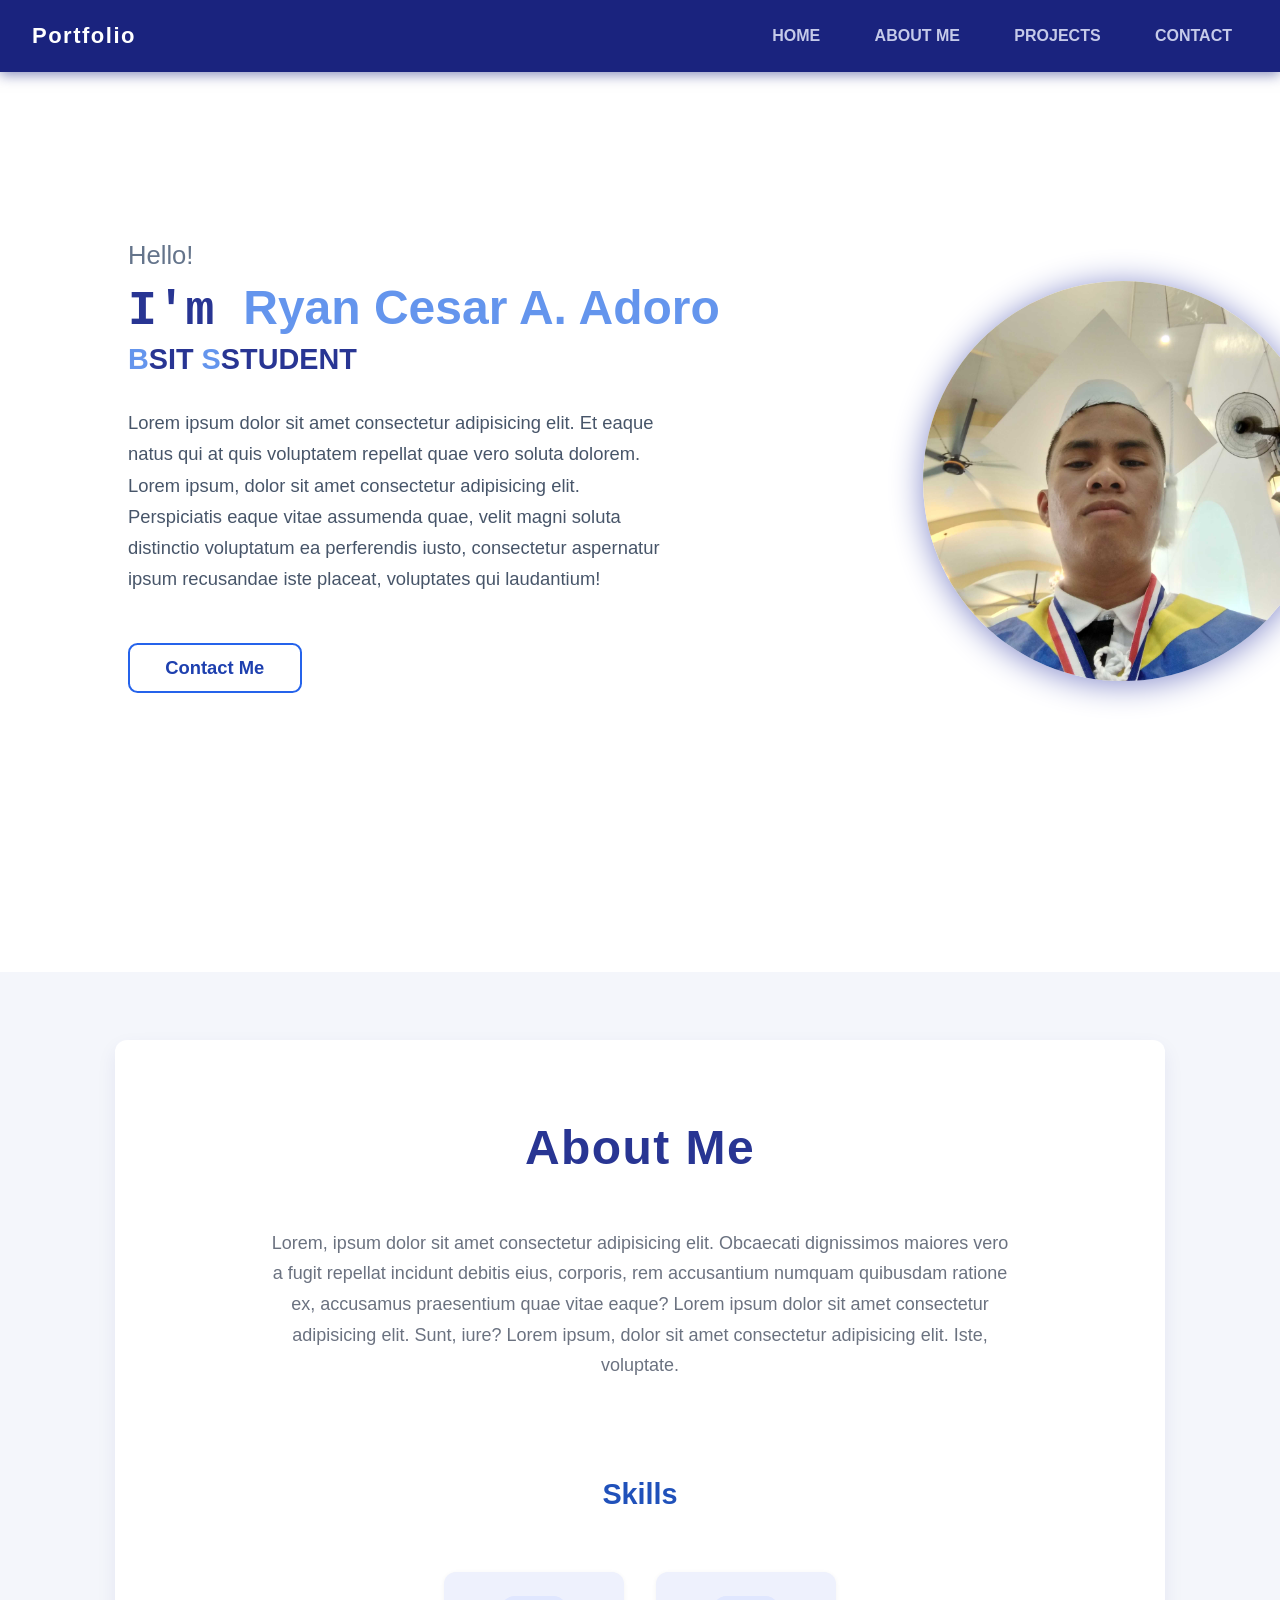
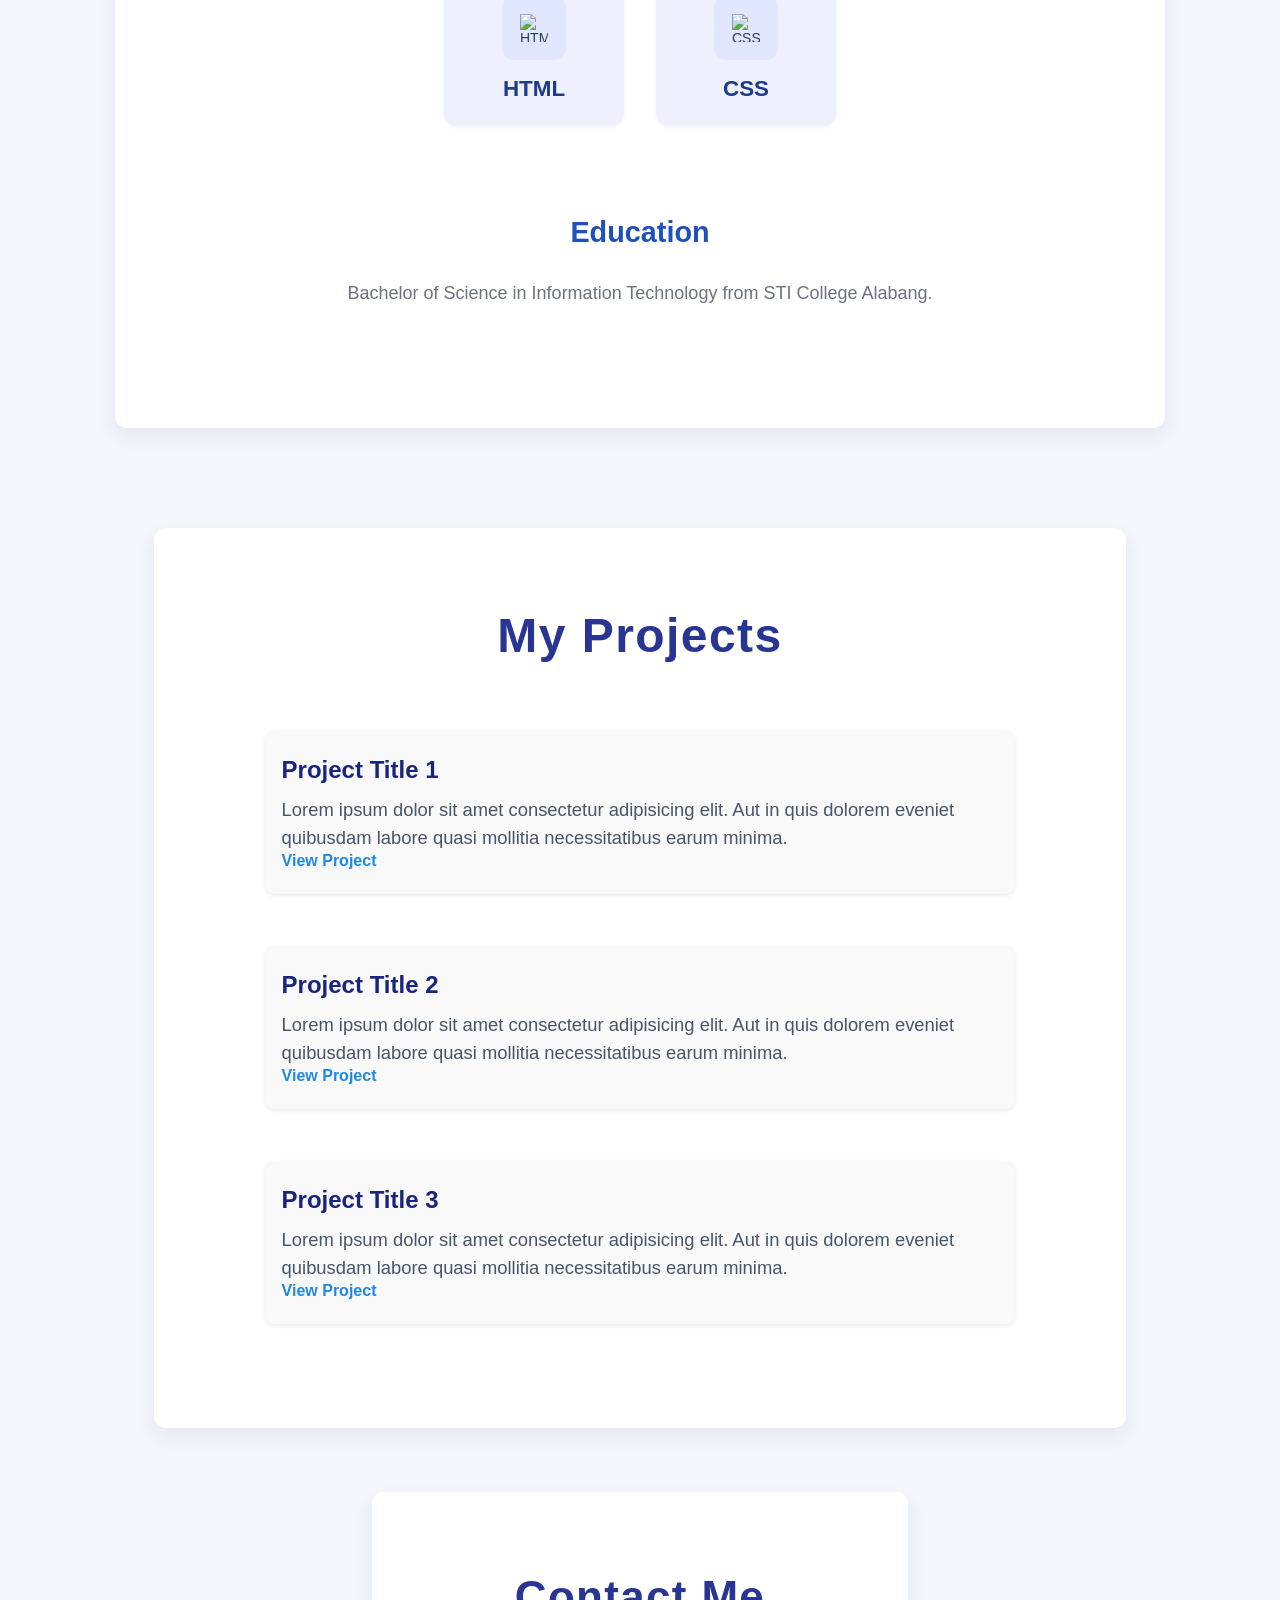
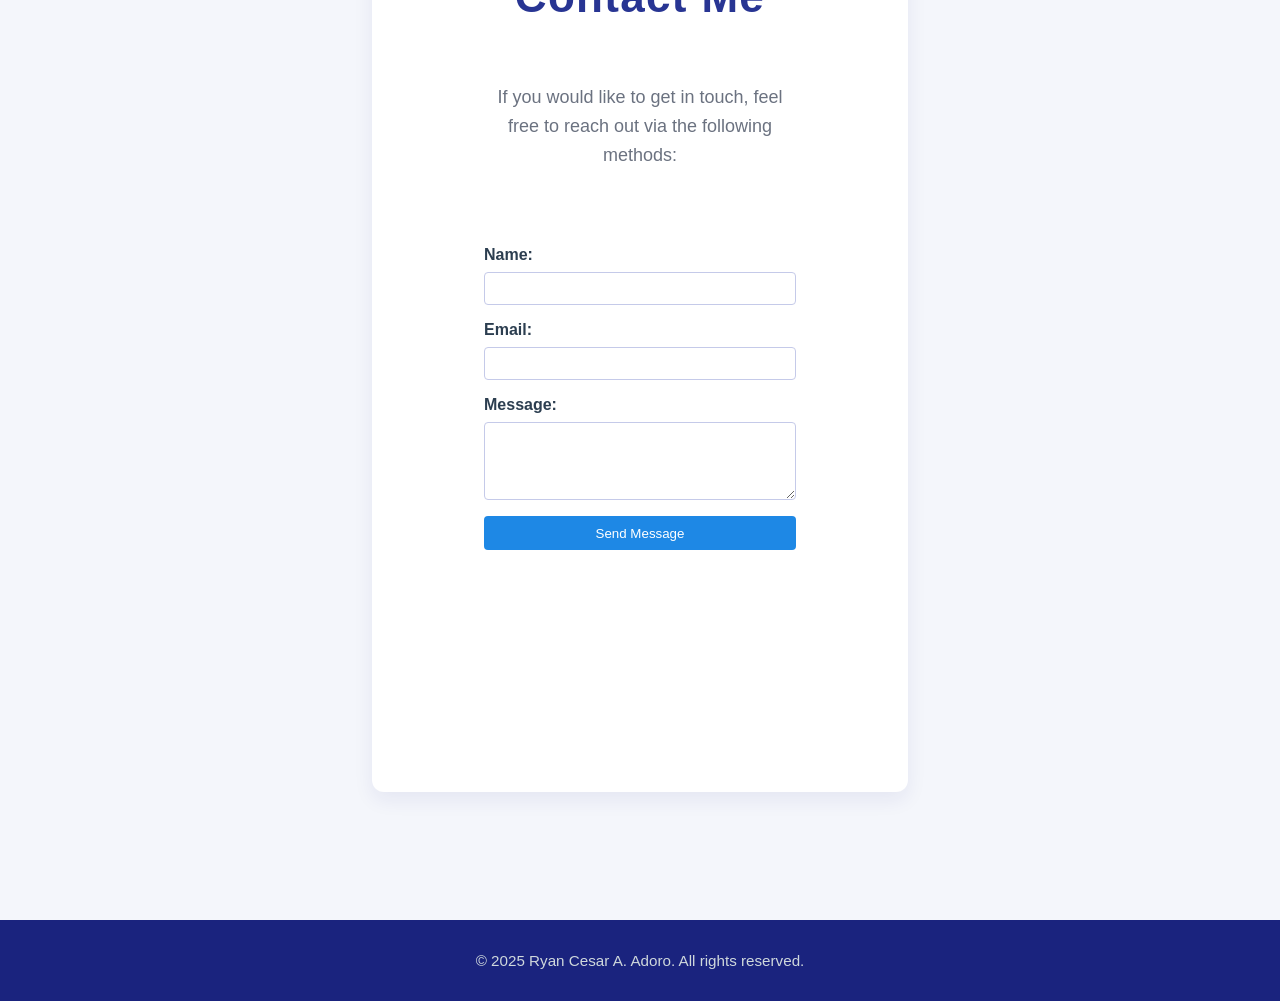
==== commit e093d687: "Update index.html" ====
--- a/index.html
+++ b/index.html
@@ -25,7 +25,7 @@
         <div class="info">
           <div class="p1">Hello!</div>
           <div class="p2">I'm <span>Ryan Cesar A. Adoro</span></div>
-          <div class="p3"><span>B</span>SI <span>T</span>STUDENT</div>
+          <div class="p3"><span>B</span>SIT <span>S</span>STUDENT</div>
           <div class="p4">
             Lorem ipsum dolor sit amet consectetur adipisicing elit. Et eaque
             natus qui at quis voluptatem repellat quae vero soluta dolorem.
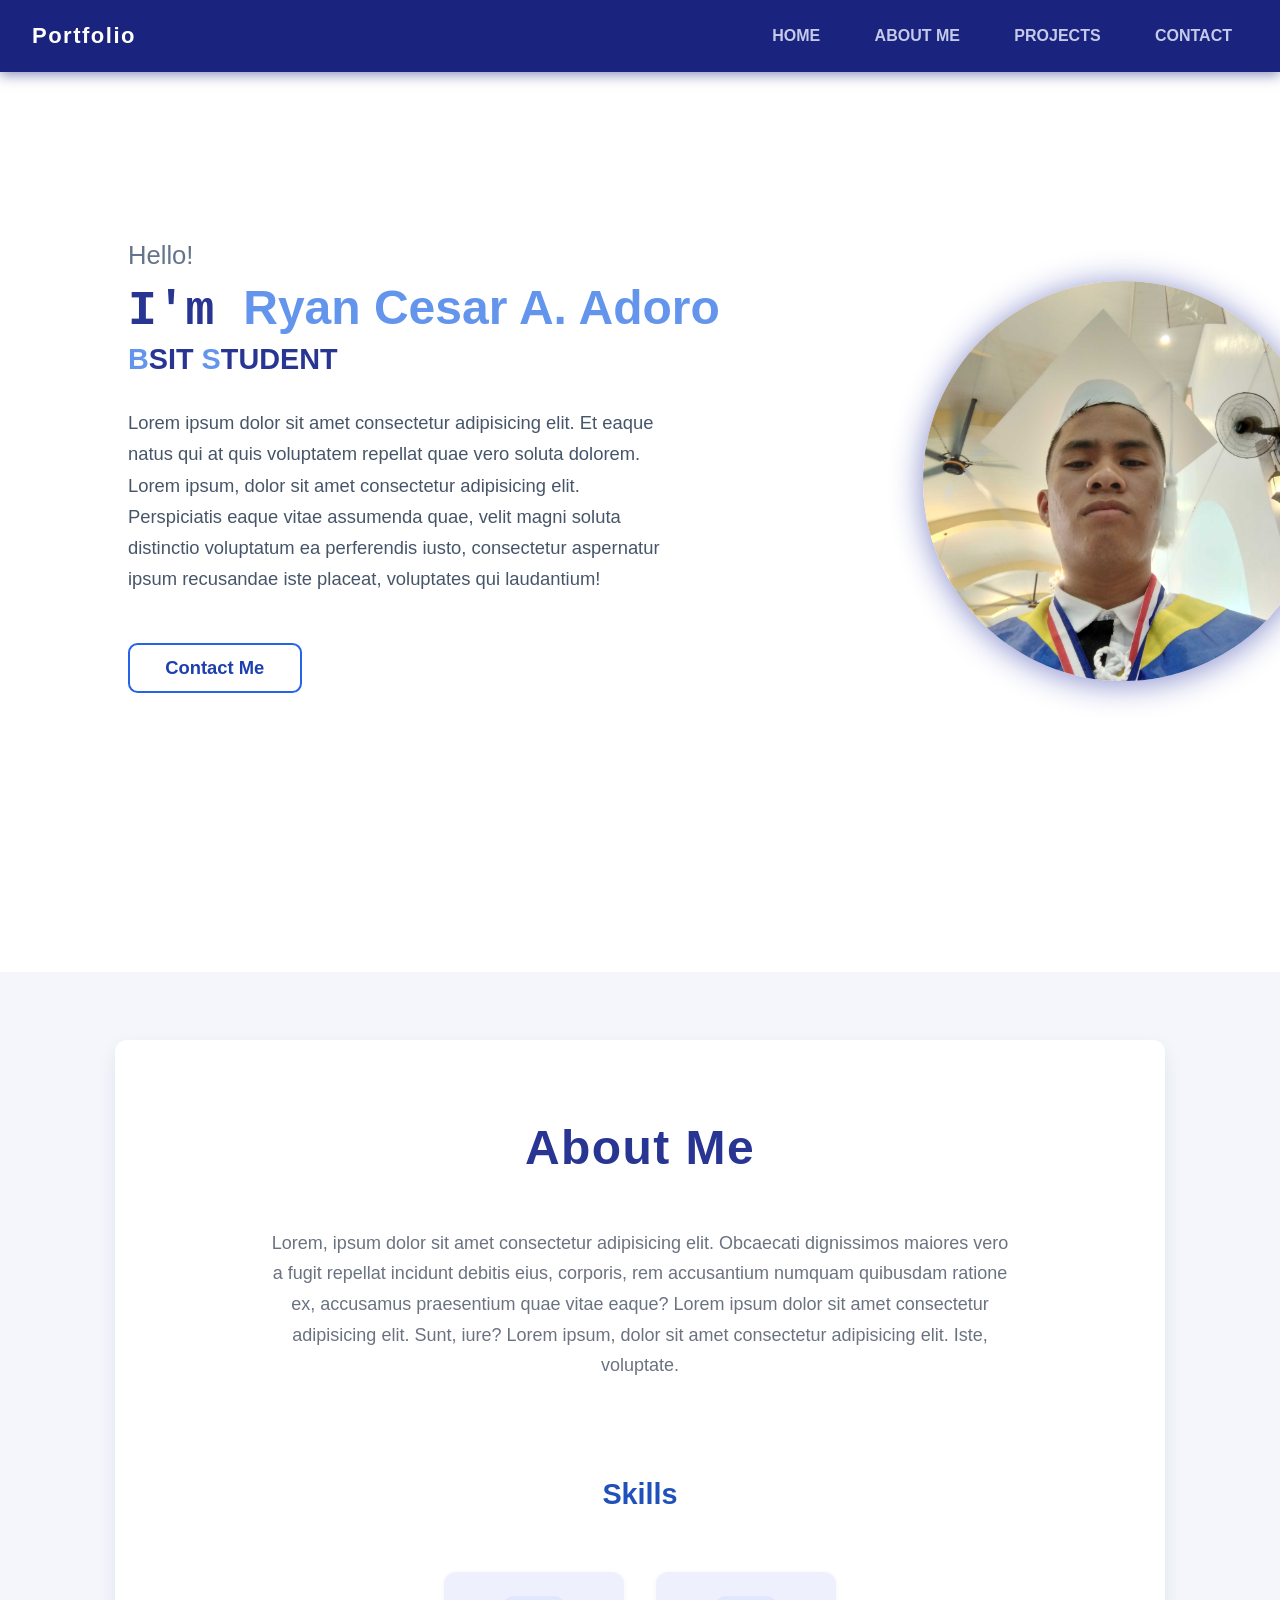
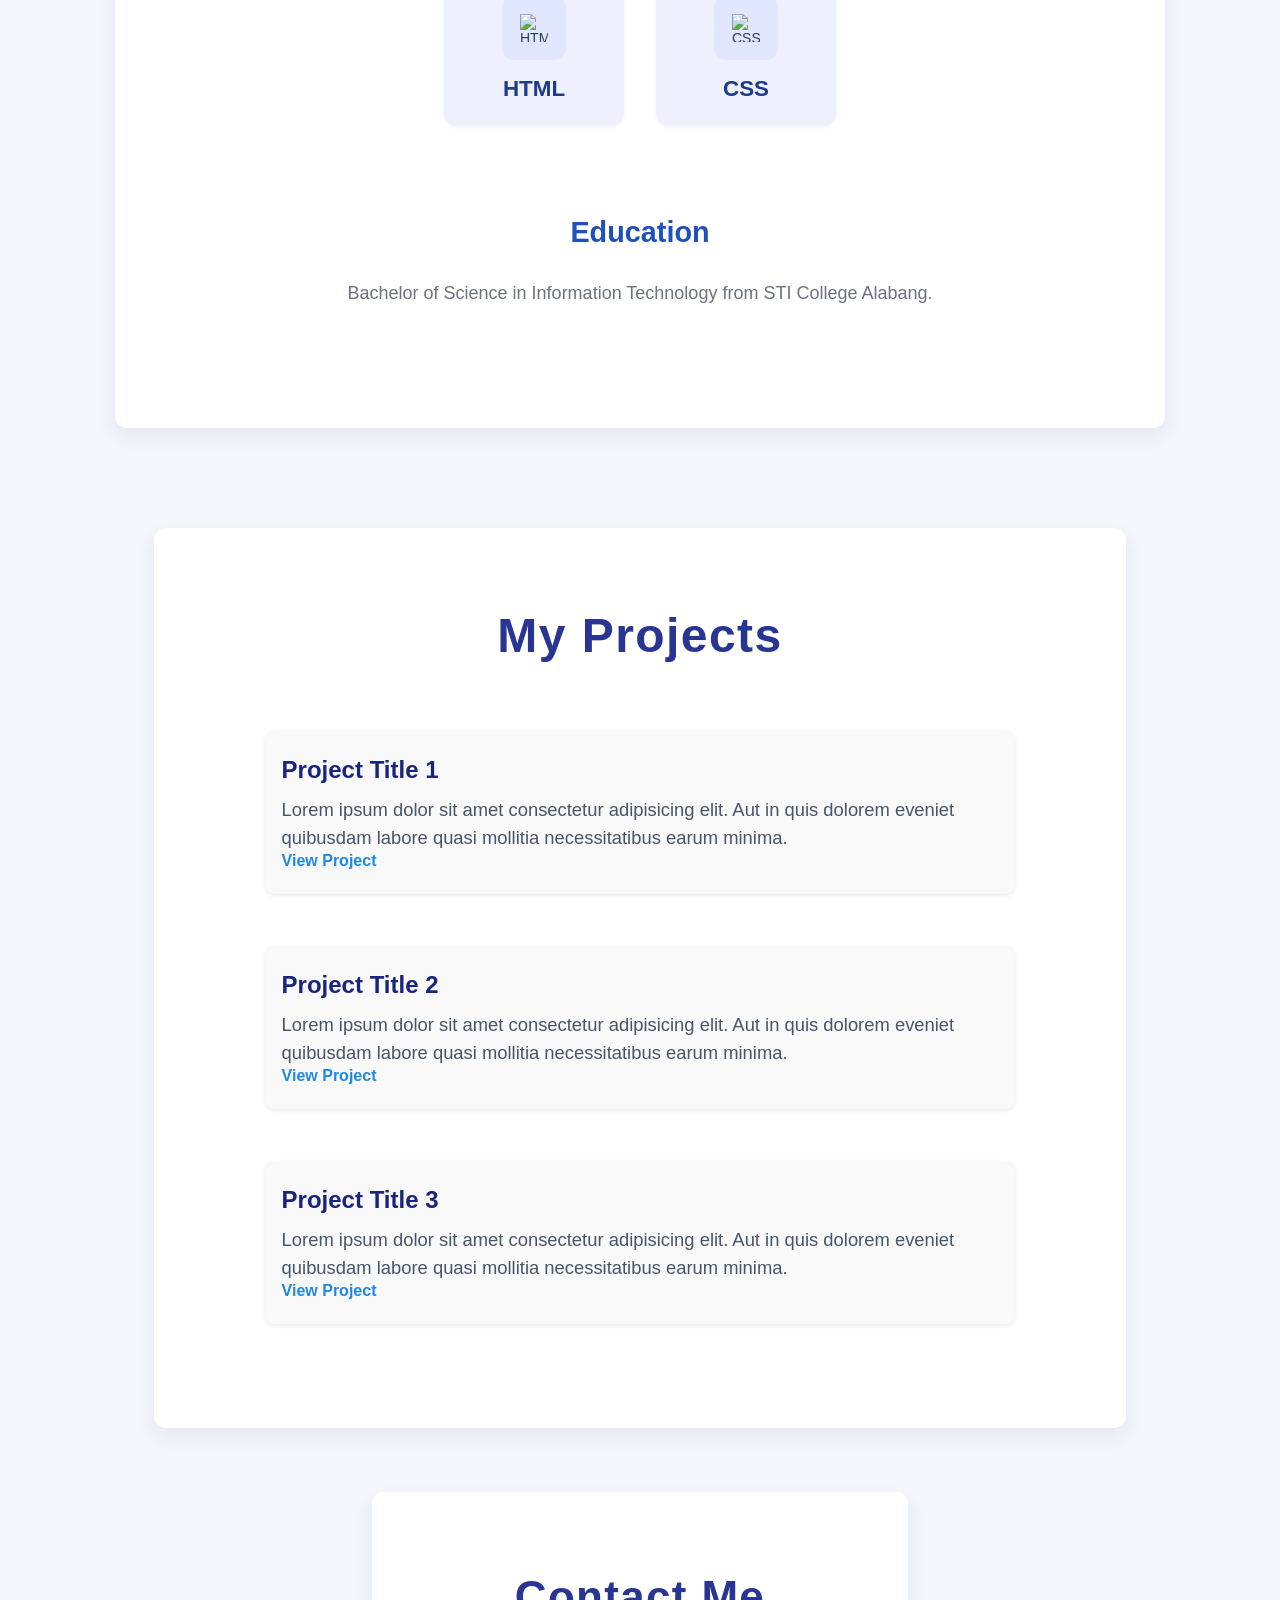
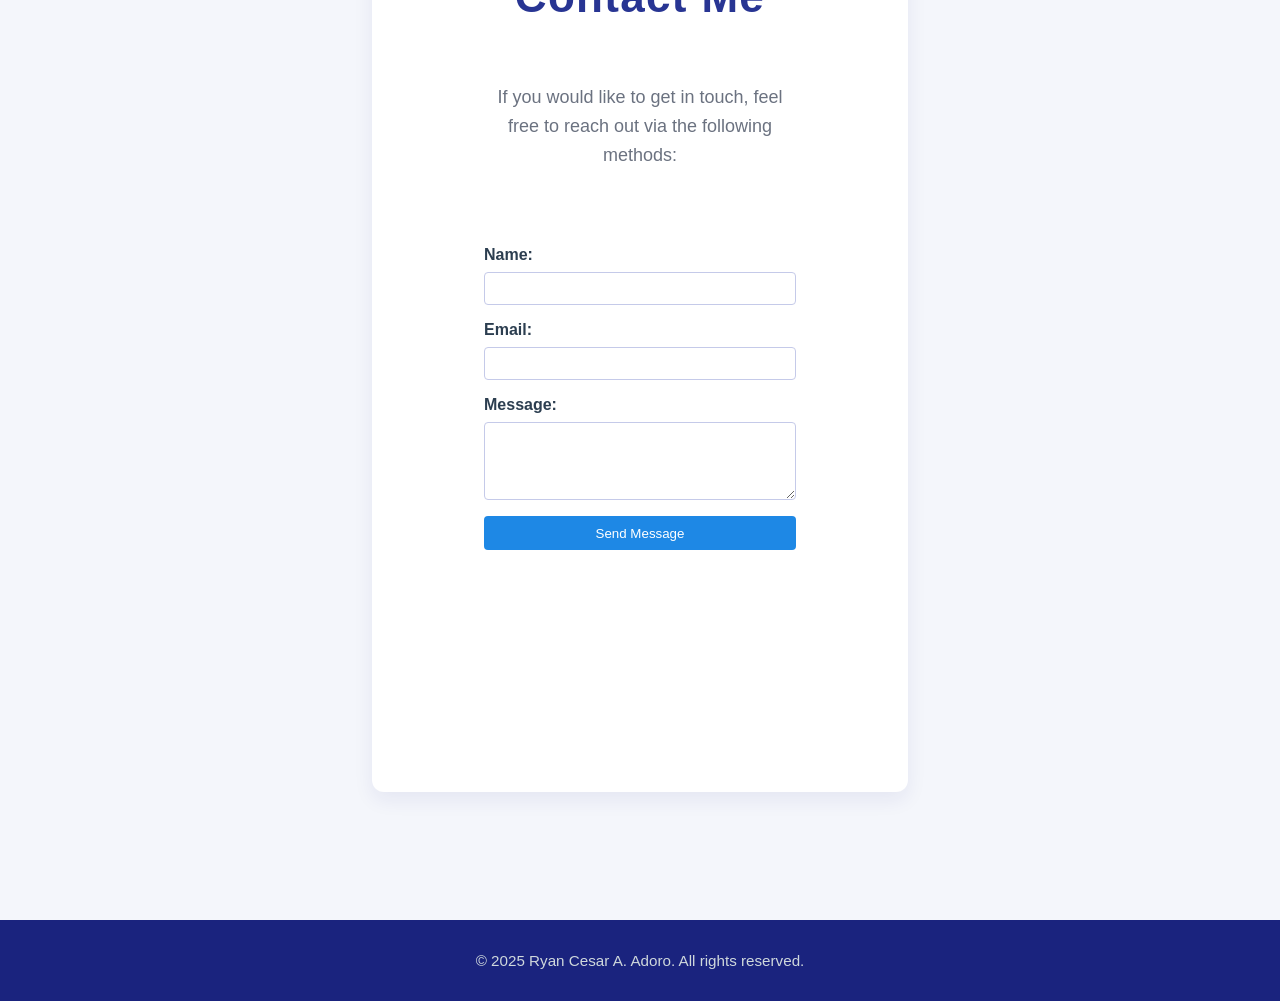
==== commit c8dc8069: "Update index.html" ====
--- a/index.html
+++ b/index.html
@@ -25,7 +25,7 @@
         <div class="info">
           <div class="p1">Hello!</div>
           <div class="p2">I'm <span>Ryan Cesar A. Adoro</span></div>
-          <div class="p3"><span>B</span>SIT <span>S</span>STUDENT</div>
+          <div class="p3"><span>B</span>SIT <span>S</span>TUDENT</div>
           <div class="p4">
             Lorem ipsum dolor sit amet consectetur adipisicing elit. Et eaque
             natus qui at quis voluptatem repellat quae vero soluta dolorem.
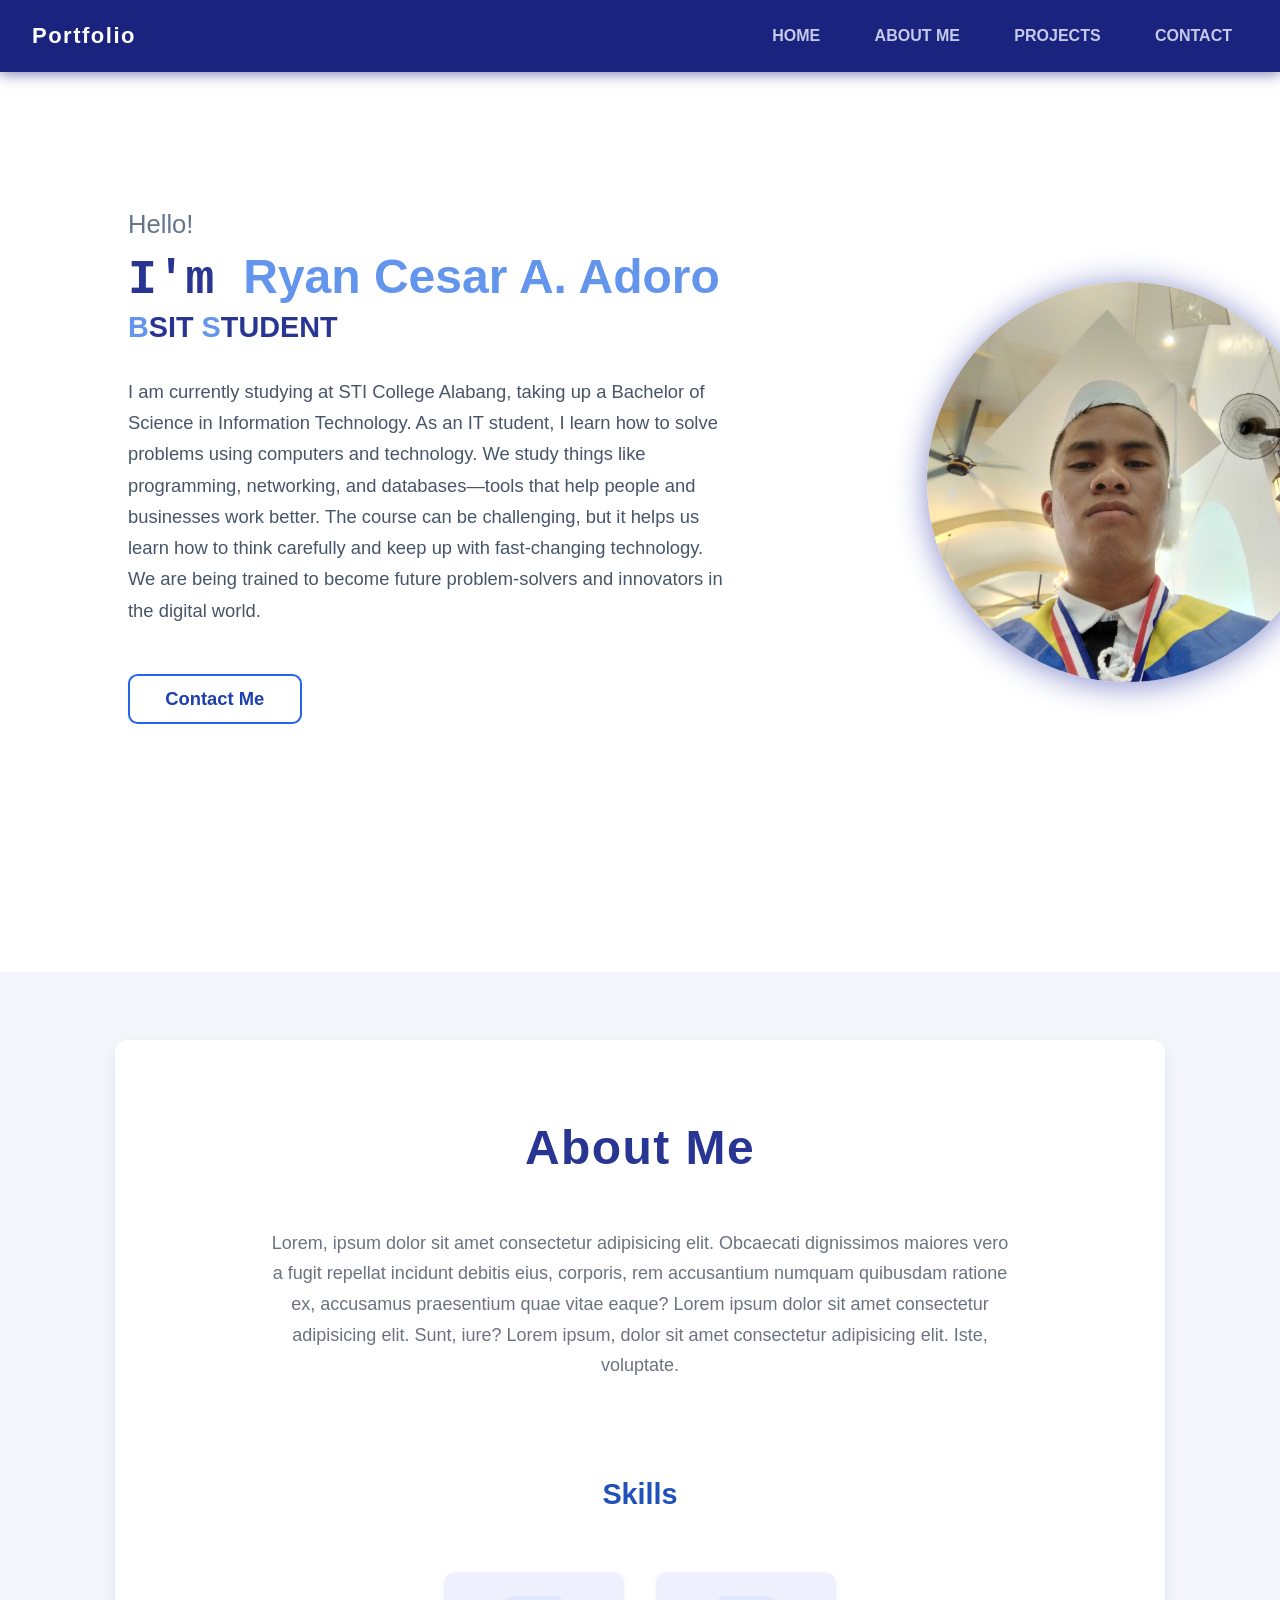
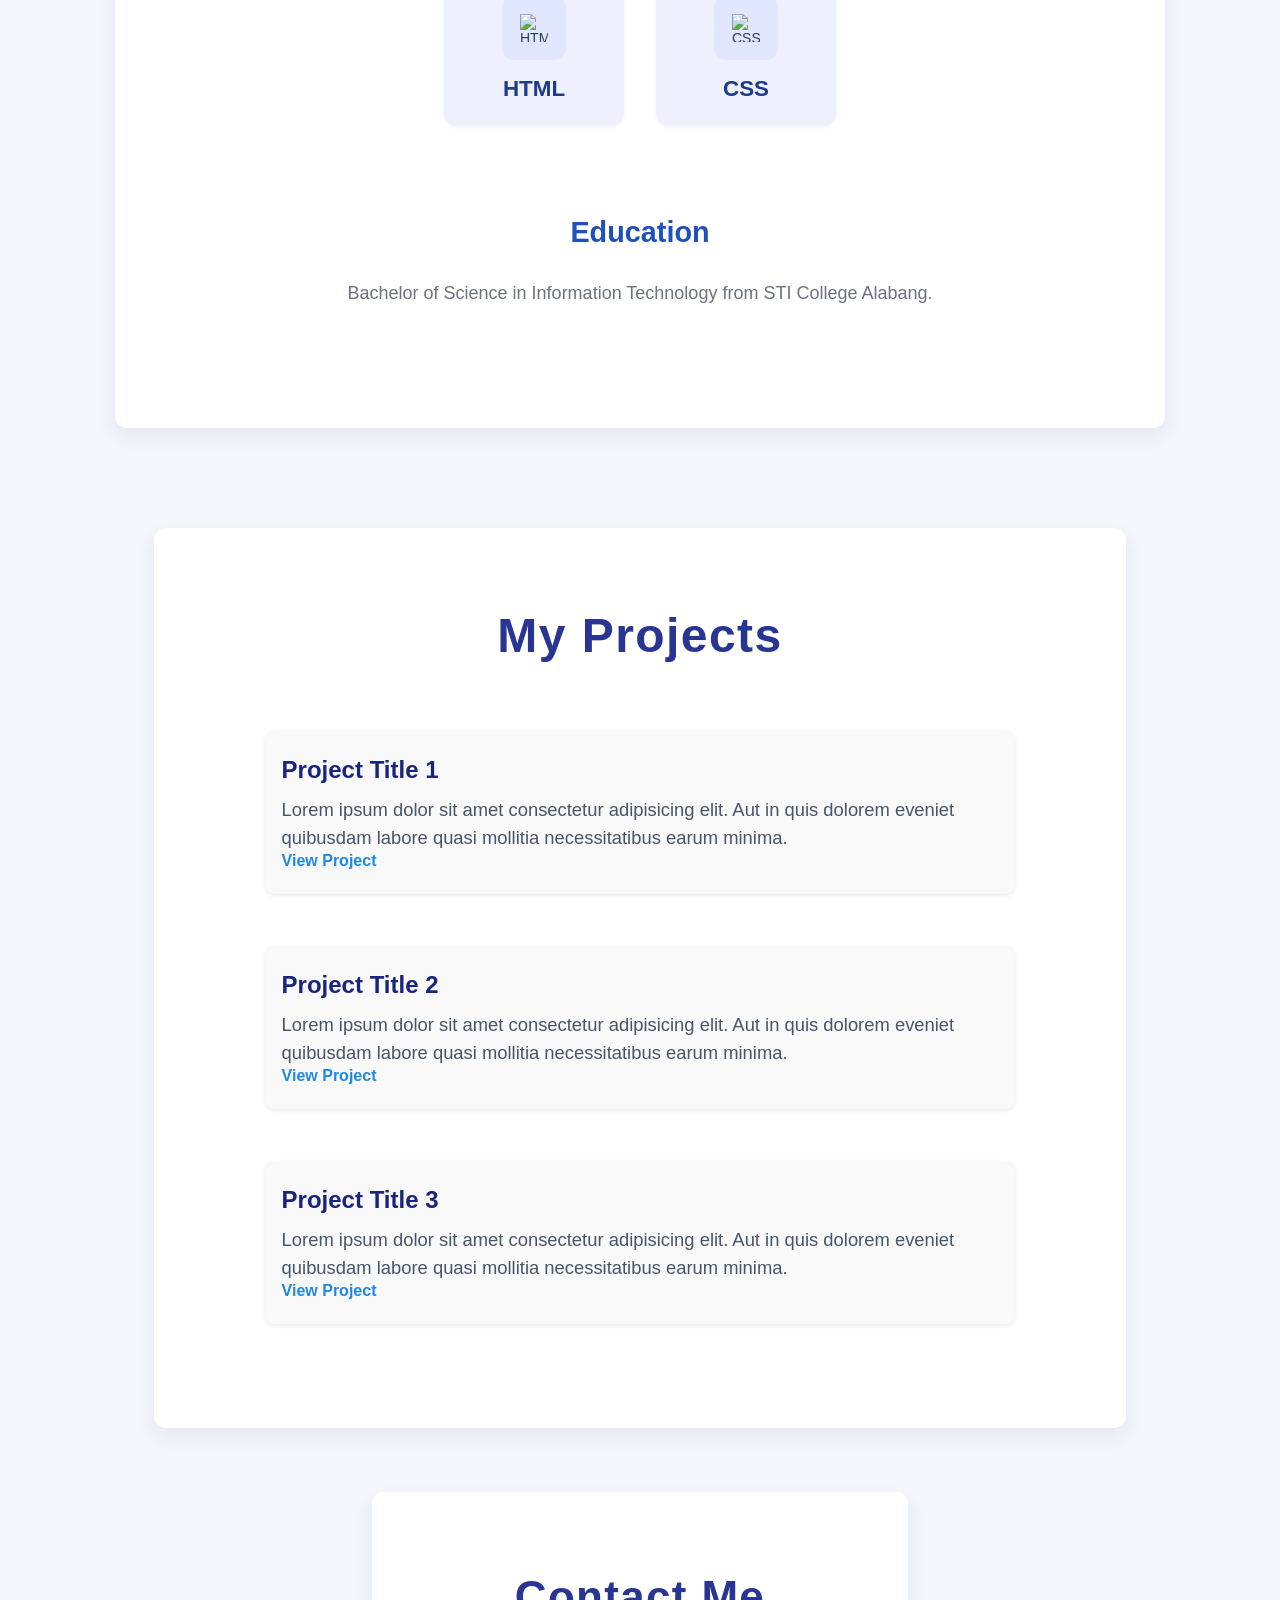
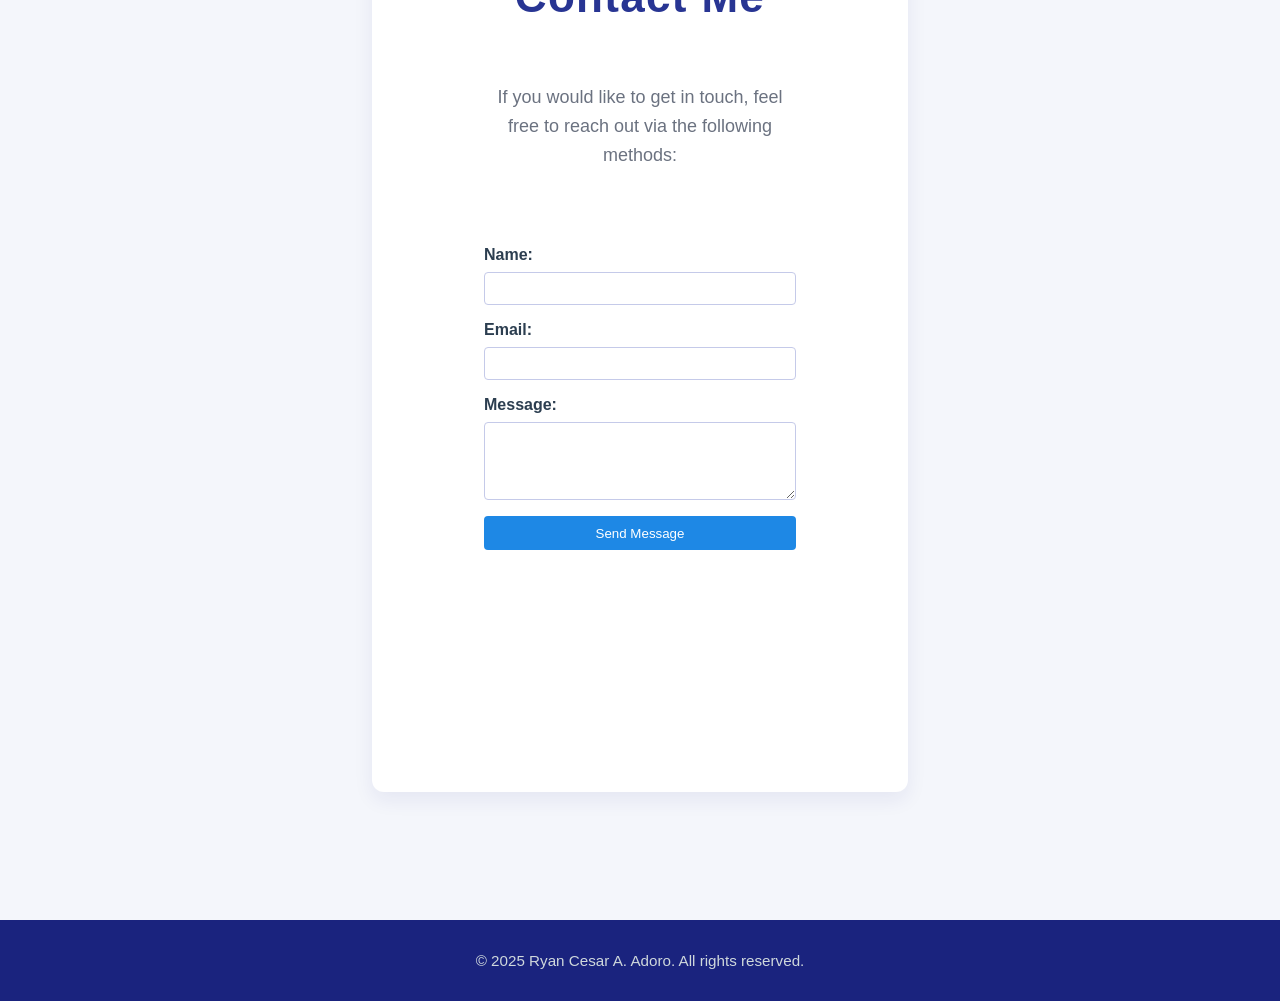
==== commit 66777fcd: "Update index.html" ====
--- a/index.html
+++ b/index.html
@@ -27,12 +27,7 @@
           <div class="p2">I'm <span>Ryan Cesar A. Adoro</span></div>
           <div class="p3"><span>B</span>SIT <span>S</span>TUDENT</div>
           <div class="p4">
-            Lorem ipsum dolor sit amet consectetur adipisicing elit. Et eaque
-            natus qui at quis voluptatem repellat quae vero soluta dolorem.
-            Lorem ipsum, dolor sit amet consectetur adipisicing elit.
-            Perspiciatis eaque vitae assumenda quae, velit magni soluta
-            distinctio voluptatum ea perferendis iusto, consectetur aspernatur
-            ipsum recusandae iste placeat, voluptates qui laudantium!
+            I am currently studying at STI College Alabang, taking up a Bachelor of Science in Information Technology. As an IT student, I learn how to solve problems using computers and technology. We study things like programming, networking, and databases—tools that help people and businesses work better. The course can be challenging, but it helps us learn how to think carefully and keep up with fast-changing technology. We are being trained to become future problem-solvers and innovators in the digital world.
           </div>
           <div class="b-container">
             <button id="contact-me">Contact Me</button>
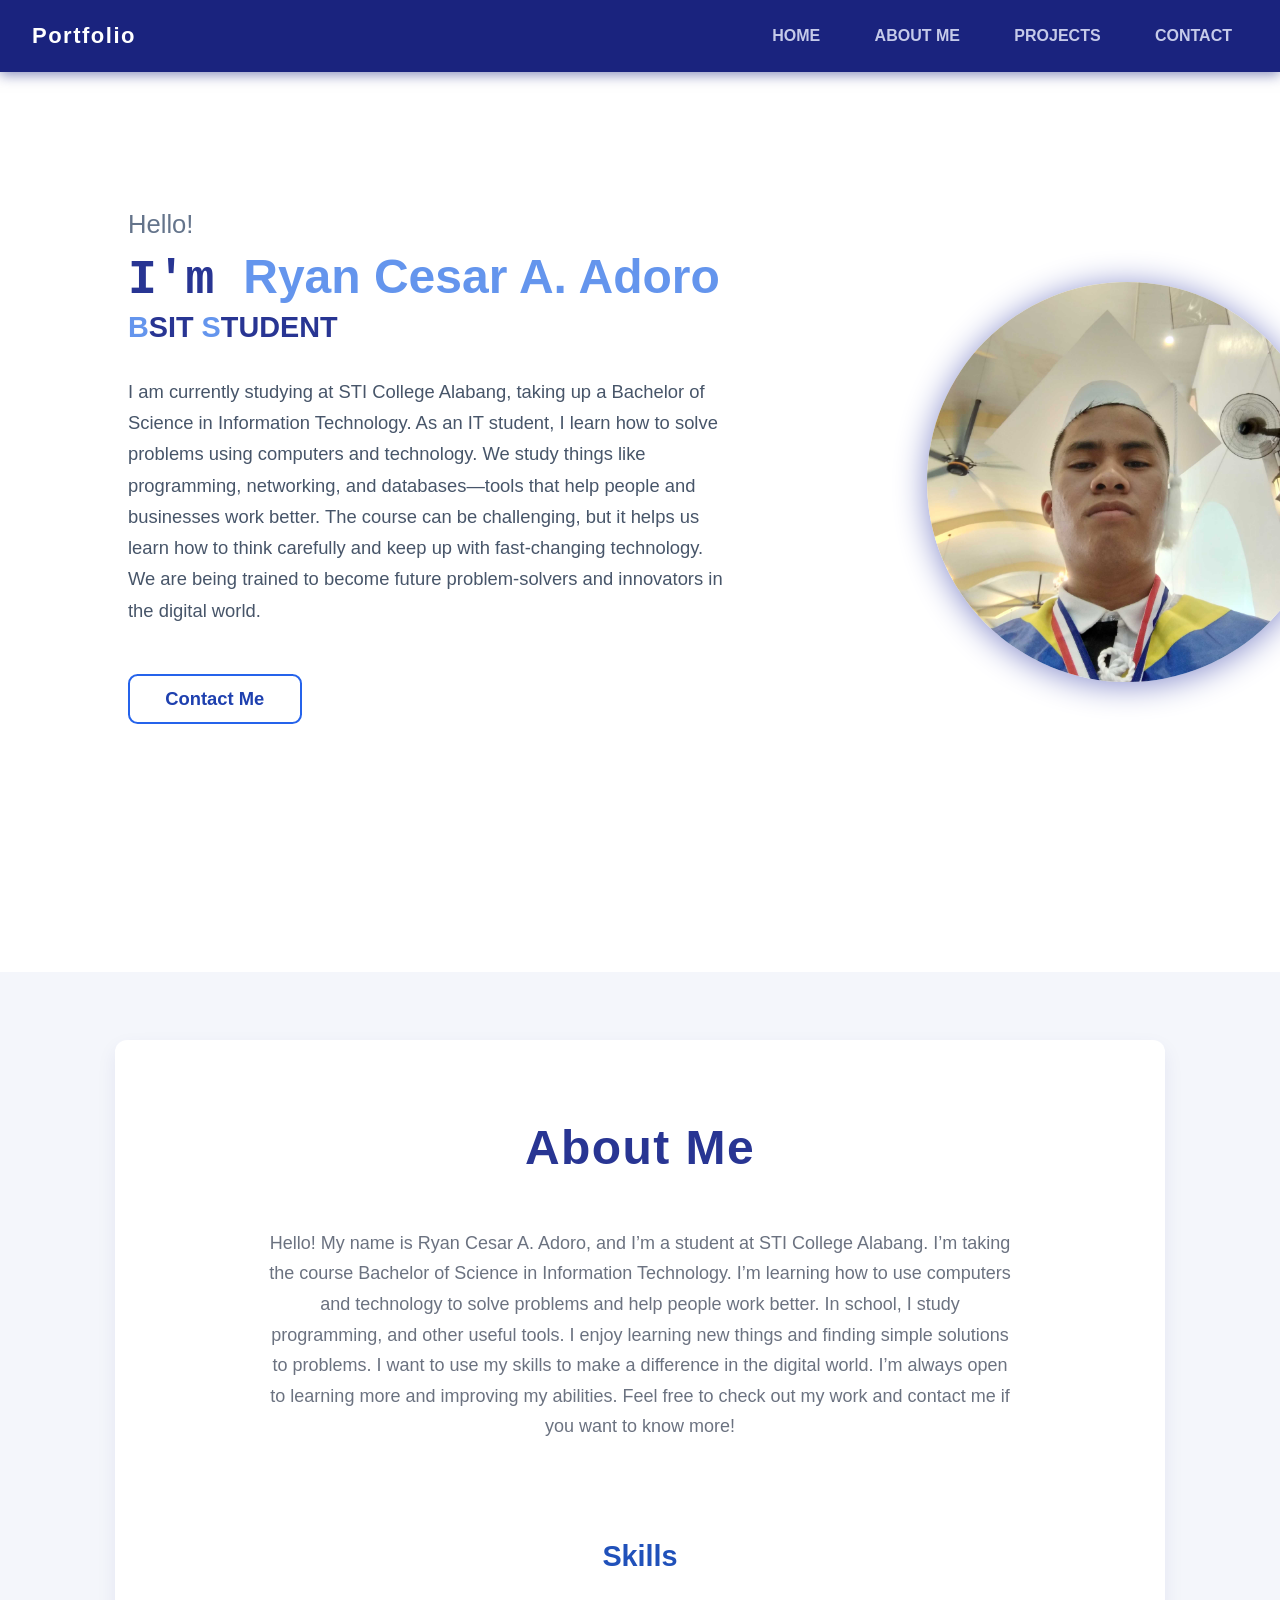
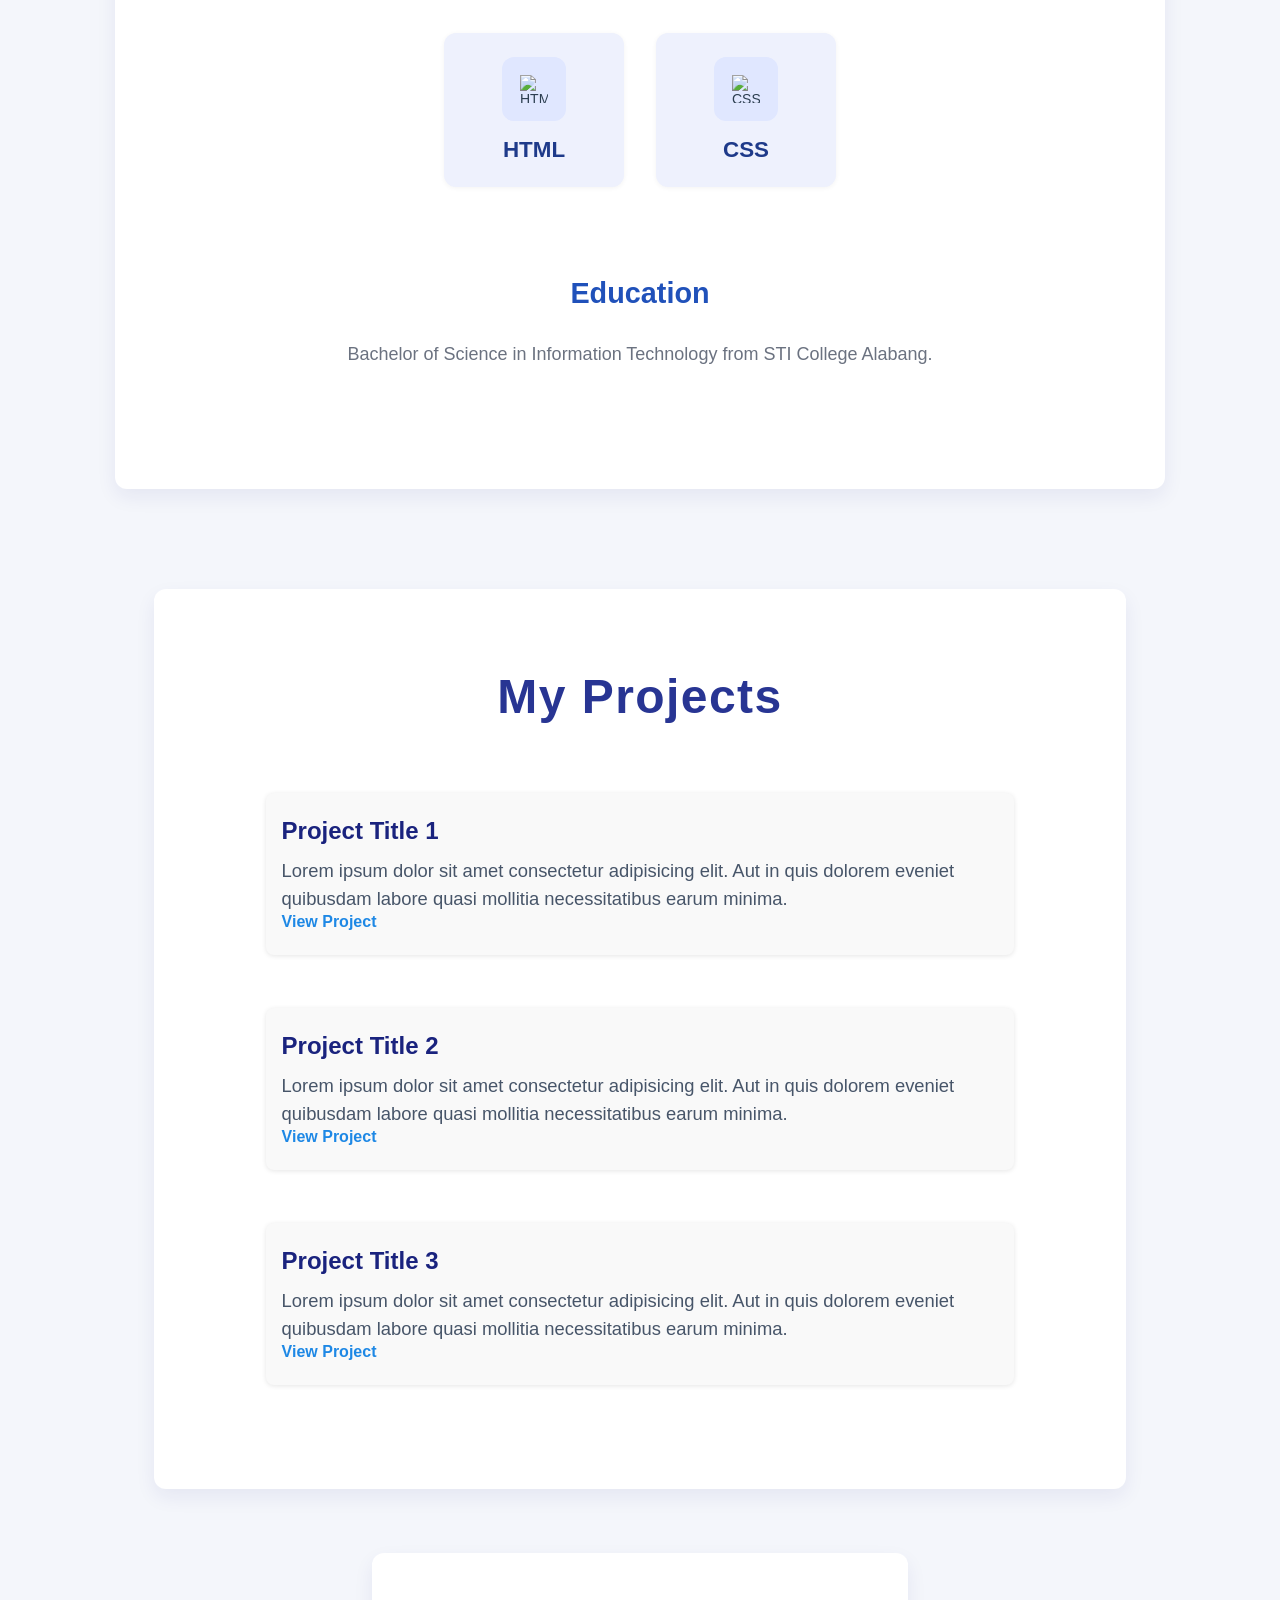
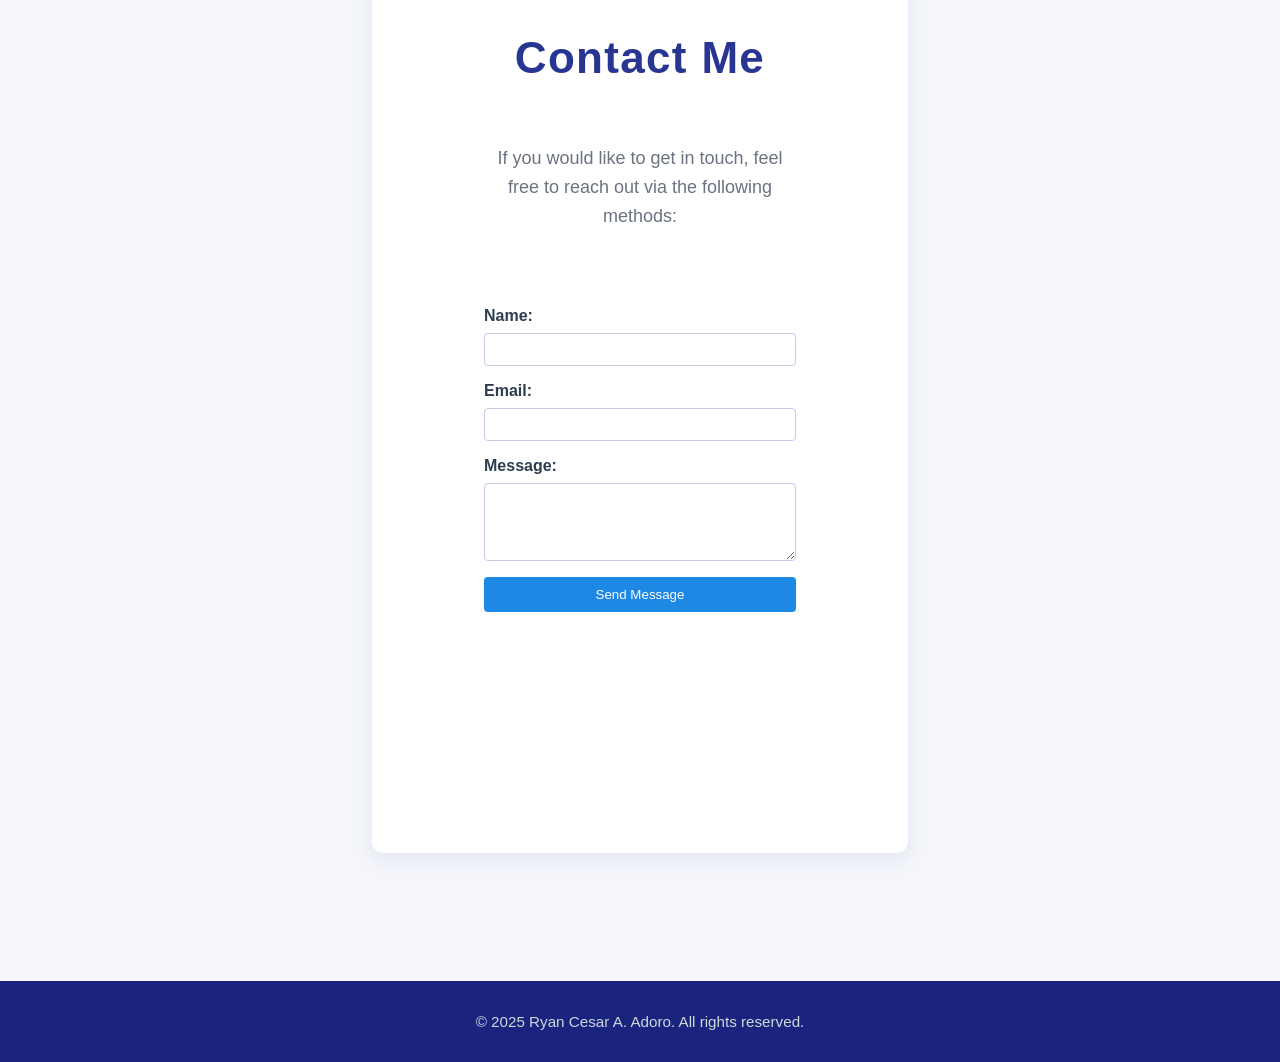
==== commit cf2343ec: "Update index.html" ====
--- a/index.html
+++ b/index.html
@@ -43,12 +43,7 @@
       <div class="about-container">
         <h1>About Me</h1>
         <p>
-          Lorem, ipsum dolor sit amet consectetur adipisicing elit. Obcaecati
-          dignissimos maiores vero a fugit repellat incidunt debitis eius,
-          corporis, rem accusantium numquam quibusdam ratione ex, accusamus
-          praesentium quae vitae eaque? Lorem ipsum dolor sit amet consectetur
-          adipisicing elit. Sunt, iure? Lorem ipsum, dolor sit amet consectetur
-          adipisicing elit. Iste, voluptate.
+          Hello! My name is Ryan Cesar A. Adoro, and I’m a student at STI College Alabang. I’m taking the course Bachelor of Science in Information Technology. I’m learning how to use computers and technology to solve problems and help people work better. In school, I study programming, and other useful tools. I enjoy learning new things and finding simple solutions to problems. I want to use my skills to make a difference in the digital world. I’m always open to learning more and improving my abilities. Feel free to check out my work and contact me if you want to know more!
         </p>
 
         <h2>Skills</h2>
